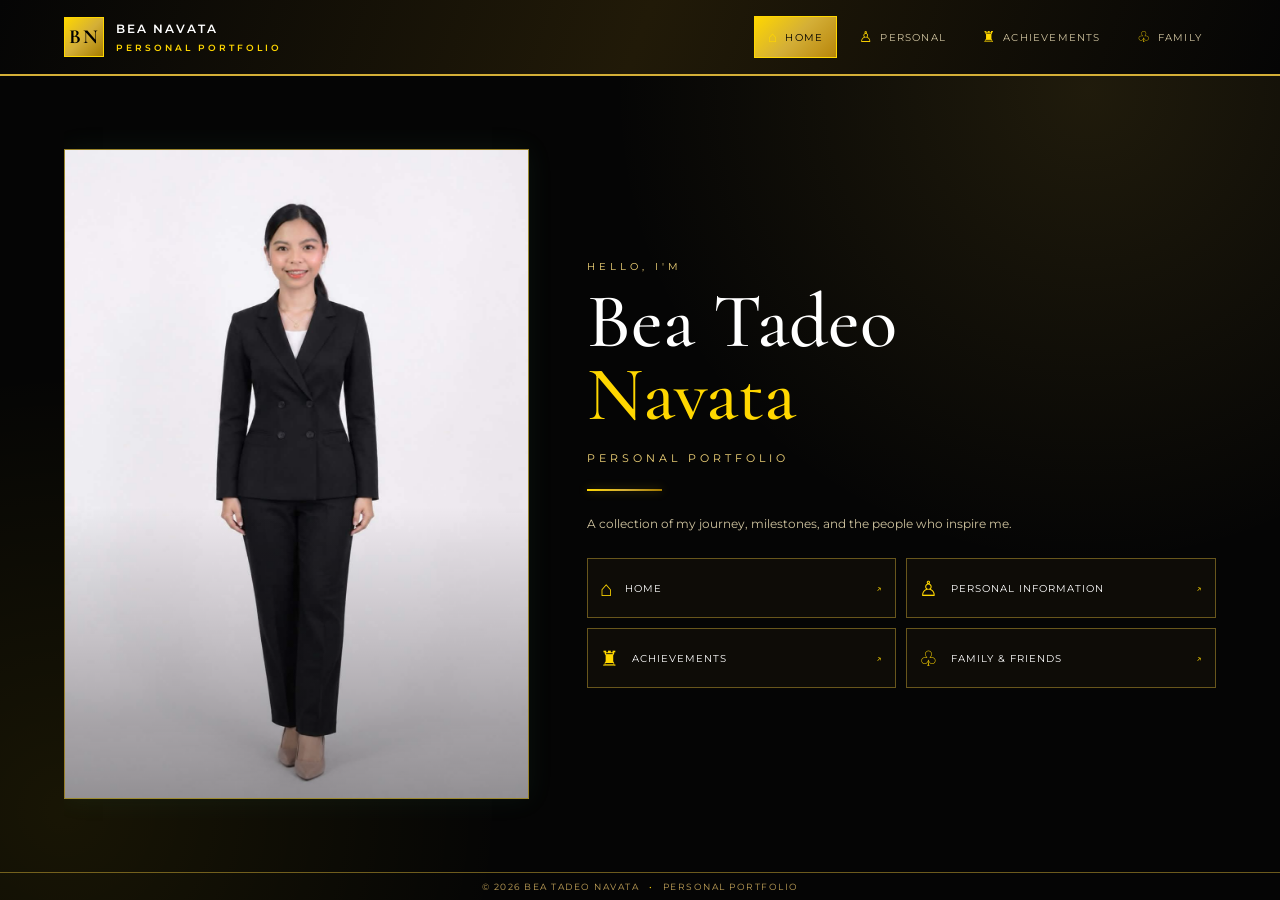
==== index.html @ 355dd263 "first commit" ====
<!DOCTYPE html>
<html lang="en">
<head>
  <meta charset="UTF-8"><meta name="viewport" content="width=device-width, initial-scale=1.0">
  <title>Bea Navata | CC1 Portfolio</title><link rel="stylesheet" href="style.css">
</head>
<body>
  <div class="site-shell">
    <header class="topbar">
      <a class="brand" href="index.html"><span class="brand-mark">BN</span><span>BEA NAVATA<small>PERSONAL PORTFOLIO</small></span></a>
      <nav class="nav">
        <a class="active" href="index.html"><span>⌂</span> HOME</a>
        <a href="personal.html"><span>♙</span> PERSONAL</a>
        <a href="achievements.html"><span>♜</span> ACHIEVEMENTS</a>
        <a href="family.html"><span>♧</span> FAMILY</a>
      </nav>
    </header>
    <main class="home-main">
      <section class="hero-photo"><img src="images/beaa.jpg" alt="Bea's portrait" onload="this.nextElementSibling.style.display='none'" onerror="this.style.display='none';this.parentElement.classList.add('photo-placeholder')"><div class="placeholder-label">ADD YOUR PORTRAIT<br><small>images/profile.jpg</small></div></section>
      <section class="hero-copy">
        <p class="eyebrow">HELLO, I'M</p>
        <h1>Bea Tadeo<br><em>Navata</em></h1>
        <p class="hero-sub">PERSONAL PORTFOLIO</p>
        <div class="gold-rule"></div>
        <p class="hero-note">A collection of my journey, milestones, and the people who inspire me.</p>
        <div class="nav-cards">
          <a class="nav-card" href="index.html"><span class="card-icon">⌂</span><span>HOME</span><b>↗</b></a>
          <a class="nav-card" href="personal.html"><span class="card-icon">♙</span><span>PERSONAL INFORMATION</span><b>↗</b></a>
          <a class="nav-card" href="achievements.html"><span class="card-icon">♜</span><span>ACHIEVEMENTS</span><b>↗</b></a>
          <a class="nav-card" href="family.html"><span class="card-icon">♧</span><span>FAMILY & FRIENDS</span><b>↗</b></a>
        </div>
      </section>
    </main>
    <footer>© 2026 BEA TADEO NAVATA <span>•</span> PERSONAL PORTFOLIO</footer>
  </div>
</body></html>
---- style.css ----
/* =========================================================
   BEA T. NAVATA — DARK GREEN & BLACK PORTFOLIO
   Complete stylesheet | Desktop screen-fit | Responsive
   ========================================================= */

@import url('https://fonts.googleapis.com/css2?family=Cormorant+Garamond:wght@400;500;600;700&family=Montserrat:wght@300;400;500;600;700&display=swap');

/* ---------- COLORS ---------- */

:root {
    --bg: #050806;
    --bg2: #0b100d;
    --panel: #101a13;
    --panel2: #17251b;

    --gold: #4fbd7b;
    --gold-light: #c9f4d8;
    --gold-bright: #e5ffed;
    --gold-dark: #1d7446;

    --white: #f8f5ed;
    --muted: #b8aa8c;
    --line: rgba(79, 189, 123, 0.35);

    --heading: 'Cormorant Garamond', serif;
    --body: 'Montserrat', Arial, sans-serif;
}

/* ---------- RESET ---------- */

* {
    box-sizing: border-box;
    margin: 0;
    padding: 0;
}

html {
    width: 100%;
    height: 100%;
}

body {
    width: 100%;
    height: 100vh;
    height: 100svh;
    overflow: hidden;

    background: var(--bg);
    color: var(--white);

    font-family: var(--body);
    font-size: 13px;
    line-height: 1.5;
}

img {
    max-width: 100%;
}

a {
    color: inherit;
    text-decoration: none;
}

button {
    font-family: inherit;
}

/* ---------- GOLD BACKGROUND ---------- */

body {
    background:
        radial-gradient(
            circle at 85% 10%,
            rgba(79, 189, 123, 0.12),
            transparent 35%
        ),
        radial-gradient(
            circle at 5% 90%,
            rgba(29, 116, 70, 0.08),
            transparent 30%
        ),
        #050806;
}

/* ---------- MAIN STRUCTURE ---------- */

.site-shell {
    width: 100%;
    height: 100vh;
    height: 100svh;

    display: flex;
    flex-direction: column;

    overflow: hidden;
}

/* ---------- NAVIGATION ---------- */

.topbar {
    flex: 0 0 auto;

    min-height: 76px;

    display: flex;
    align-items: center;
    justify-content: space-between;

    gap: 20px;
    padding: 12px 5%;

    background: linear-gradient(
        110deg,
        #0d1b12,
        #183322,
        #0d1b12
    );

    border-bottom: 1px solid var(--gold);
}

.brand {
    display: flex;
    align-items: center;
    gap: 12px;

    font-weight: 600;
    letter-spacing: 2px;
    font-size: 12px;
}

.brand small {
    display: block;

    color: var(--gold);
    font-size: 9px;
    letter-spacing: 3px;

    margin-top: 3px;
}

.brand-mark {
    width: 40px;
    height: 40px;

    display: grid;
    place-items: center;

    border: 1px solid var(--gold);
    background: linear-gradient(
        145deg,
        #f1d27c,
        #2e9658
    );

    color: #050806;

    font-family: var(--heading);
    font-size: 20px;
    font-weight: 700;
}

.nav {
    display: flex;
    align-items: center;
    justify-content: flex-end;

    gap: 8px;
    flex-wrap: wrap;
}

.nav a {
    display: inline-flex;
    align-items: center;
    gap: 7px;

    padding: 9px 13px;

    border: 1px solid transparent;

    color: var(--muted);
    font-size: 10px;
    letter-spacing: 1.2px;

    transition: 0.25s ease;
}

.nav a span {
    color: var(--gold);
    font-size: 15px;
}

.nav a:hover,
.nav a.active {
    color: #050806;

    background: linear-gradient(
        135deg,
        var(--gold-light),
        var(--gold),
        #2f9b5b
    );

    border-color: var(--gold-light);
}

/* ---------- FOOTER ---------- */

footer {
    flex: 0 0 auto;

    text-align: center;

    border-top: 1px solid var(--line);

    padding: 9px 12px;

    color: #9c8c68;
    font-size: 9px;
    letter-spacing: 1.5px;
}

footer span {
    color: var(--gold);
    padding: 0 6px;
}

/* ---------- HOMEPAGE ---------- */

.home-main {
    flex: 1;
    min-height: 0;

    width: min(1200px, 90%);

    margin: 0 auto;

    display: grid;
    grid-template-columns: 0.85fr 1.15fr;

    align-items: center;

    gap: 5%;

    padding: 25px 0;

    overflow: hidden;
}

.hero-photo {
    height: 100%;
    max-height: 650px;
    min-height: 0;

    position: relative;

    border: 1px solid var(--gold-dark);

    overflow: hidden;

    background: linear-gradient(
        145deg,
        #183322,
        #050806
    );

    box-shadow:
        0 0 25px rgba(79, 189, 123, 0.08),
        inset 0 0 30px rgba(79, 189, 123, 0.04);
}

.hero-photo img {
    display: block;

    width: 100%;
    height: 100%;

    object-fit: cover;
    object-position: center;
}

.hero-photo::after {
    content: "";

    position: absolute;
    inset: 0;

    background: linear-gradient(
        0deg,
        rgba(0, 0, 0, 0.4),
        transparent 45%
    );

    pointer-events: none;
}

.photo-placeholder {
    display: grid !important;
    place-items: center;

    background: linear-gradient(
        145deg,
        #173522,
        #0a0907
    ) !important;
}

.placeholder-label {
    position: absolute;
    z-index: 2;

    text-align: center;

    color: var(--gold-light);

    font-size: 11px;
    letter-spacing: 2px;
    line-height: 2;
}

.placeholder-label small {
    display: block;

    color: var(--muted);

    font-size: 9px;
    letter-spacing: 1px;
}

.hero-copy {
    min-width: 0;

    padding: 15px 0;
}

.eyebrow {
    color: var(--gold-light);

    font-size: 10px;
    letter-spacing: 4px;

    margin-bottom: 12px;
}

.hero-copy h1,
.page-heading h1 {
    font-family: var(--heading);
    font-weight: 500;

    font-size: clamp(48px, 6vw, 82px);
    line-height: 0.95;

    margin: 0;

    color: var(--white);
}

.hero-copy h1 em,
.page-heading h1 em,
.gallery-heading h2 em {
    color: var(--gold);
    font-style: normal;
}

.hero-sub {
    color: var(--gold-light);

    font-size: 11px;
    letter-spacing: 4px;

    margin-top: 18px;
}

.gold-rule {
    width: 75px;
    height: 2px;

    background: linear-gradient(
        90deg,
        var(--gold-light),
        var(--gold-dark)
    );

    margin: 22px 0;
}

.hero-note {
    color: var(--muted);

    max-width: 430px;

    font-size: 12px;
    line-height: 1.8;
}

.nav-cards {
    display: grid;
    grid-template-columns: 1fr 1fr;

    gap: 10px;

    margin-top: 24px;
}

.nav-card {
    display: flex;
    align-items: center;
    gap: 12px;

    min-height: 60px;

    padding: 12px;

    border: 1px solid var(--line);

    color: var(--white);

    font-size: 10px;
    letter-spacing: 1px;

    background: rgba(79, 189, 123, 0.04);

    transition: 0.3s ease;
}

.nav-card .card-icon {
    color: var(--gold);
    font-size: 21px;
}

.nav-card b {
    margin-left: auto;

    color: var(--gold);

    font-weight: 400;
}

.nav-card:hover {
    background: linear-gradient(
        135deg,
        var(--gold-light),
        var(--gold)
    );

    color: #050806;

    border-color: var(--gold-light);

    transform: translateY(-3px);
}

.nav-card:hover .card-icon,
.nav-card:hover b {
    color: #050806;
}

/* ---------- PAGE LAYOUT ---------- */

.page-main {
    flex: 1;
    min-height: 0;

    width: min(1300px, 94%);

    margin: 0 auto;

    padding: 18px 0;

    display: flex;
    flex-direction: column;

    overflow: hidden;
}

.page-heading {
    flex: 0 0 auto;

    text-align: center;

    margin-bottom: 18px;
}

.page-heading h1 {
    font-size: clamp(36px, 4vw, 58px);
}

.page-heading .gold-rule {
    margin: 12px auto;
}

.page-heading .muted {
    margin-top: 5px;
}

.muted {
    color: var(--muted);
    font-size: 11px;
}

/* ---------- PERSONAL INFORMATION ---------- */

.profile-intro {
    flex: 0 0 auto;

    display: flex;
    align-items: center;

    gap: 20px;

    margin: 0 auto 15px;

    width: 100%;
    max-width: 900px;

    padding: 14px;

    border: 1px solid var(--line);

    background: linear-gradient(
        110deg,
        #101a13,
        #0b0a08
    );
}

.profile-photo {
    width: 135px;
    height: 155px;

    flex: 0 0 auto;

    position: relative;

    border: 1px solid var(--gold-dark);

    overflow: hidden;

    background: #0e1a12;
}

.profile-photo img {
    display: block;

    width: 100%;
    height: 100%;

    object-fit: cover;
}

.profile-name {
    min-width: 0;
}

.profile-name h2 {
    font-family: var(--heading);
    font-weight: 500;

    font-size: 35px;

    margin: 0;
}

.info-grid {
    flex: 1;
    min-height: 0;

    display: grid;

    grid-template-columns: repeat(2, minmax(0, 1fr));

    grid-auto-rows: min-content;

    align-items: start;

    gap: 12px;

    overflow: hidden;
}

.info-card {
    position: relative;

    display: block;

    height: auto;
    min-height: 0;

    padding: 13px 15px;

    border: 1px solid var(--line);

    background: rgba(17, 16, 13, 0.95);

    overflow: hidden;
}

.info-card h3 {
    font-family: var(--heading);
    font-weight: 600;

    font-size: 17px;

    color: var(--gold-light);

    margin: 0 0 9px;
}

.info-card p {
    margin: 0;

    color: #ded7c8;

    font-size: 11px;
    line-height: 1.5;
}

.info-card dl {
    display: grid;

    grid-template-columns: 100px minmax(0, 1fr);

    gap: 4px 10px;

    margin: 0;

    font-size: 11px;
    line-height: 1.45;
}

.info-card dt {
    color: var(--muted);

    min-width: 0;
}

.info-card dd {
    margin: 0;

    color: var(--white);

    min-width: 0;

    overflow-wrap: anywhere;
}

.info-card dd a {
    color: var(--gold-light);
}

.tag-list {
    display: flex;
    flex-wrap: wrap;

    gap: 6px;

    margin-top: 10px;
}

.tag-list span {
    border: 1px solid var(--line);

    padding: 4px 8px;

    color: var(--gold-light);

    font-size: 9px;
}

/* ---------- BUTTONS ---------- */

.outline-btn {
    display: inline-flex;
    align-items: center;
    justify-content: center;

    background: transparent;

    border: 1px solid var(--gold);

    color: var(--gold-light);

    padding: 9px 12px;

    font-family: var(--body);
    font-weight: 500;

    font-size: 9px;
    letter-spacing: 1px;

    cursor: pointer;

    transition: 0.25s ease;
}

.outline-btn:hover {
    background: linear-gradient(
        135deg,
        var(--gold-light),
        var(--gold)
    );

    color: #050806;
}

/* ---------- ACHIEVEMENTS ---------- */

.school-grid {
    flex: 1;
    min-height: 0;

    display: grid;

    grid-template-columns: repeat(3, minmax(0, 1fr));

    gap: 12px;

    overflow: hidden;
}

.school-card {
    min-width: 0;
    min-height: 0;

    display: flex;
    flex-direction: column;

    border: 1px solid var(--line);

    padding: 12px;

    background: linear-gradient(
        160deg,
        #101b13,
        #070b08
    );

    overflow: auto;

    transition: 0.25s ease;
}

.school-card:hover {
    border-color: var(--gold);

    box-shadow: 0 0 18px rgba(79, 189, 123, 0.08);
}

.school-logo {
    flex: 0 0 auto;

    height: 65px;
    width: 65px;

    margin: 0 auto 9px;

    position: relative;

    border: 1px solid var(--line);

    background: #17130c;

    overflow: hidden;

    display: grid;
    place-items: center;
}

.school-logo img {
    width: 100%;
    height: 100%;

    object-fit: contain;
}

.logo-placeholder .logo-text {
    display: block;
}

.logo-text {
    display: none;

    text-align: center;

    color: var(--gold-light);

    font-family: var(--heading);
    font-size: 20px;
}

.logo-text small {
    display: block;

    font-family: var(--body);
    font-size: 7px;

    letter-spacing: 1px;
}

.level {
    color: var(--gold);

    font-size: 8px;
    letter-spacing: 2px;

    margin: 0 0 5px;

    text-align: center;
}

.school-card h2,
.family-text h2 {
    font-family: var(--heading);
    font-weight: 500;

    font-size: 22px;
    line-height: 1.1;

    margin: 0 0 4px;
}

.school-card h2 {
    text-align: center;
}

.school-card .muted {
    text-align: center;

    margin: 0 0 8px;

    font-size: 9px;
}

.award-block {
    border-top: 1px solid rgba(79, 189, 123, 0.18);

    padding-top: 7px;
    margin-top: 7px;
}

.award-block h3 {
    color: var(--gold-light);

    font-size: 9px;
    letter-spacing: 1px;

    margin: 0 0 5px;

    text-transform: uppercase;
}

.award-block p {
    font-size: 9px;
    line-height: 1.45;

    color: #d6d0c4;

    margin: 3px 0;
}

/* ---------- ACHIEVEMENT GALLERY ---------- */

.gallery-section {
    flex: 0 0 auto;

    margin-top: 12px;

    border-top: 1px solid var(--line);

    padding-top: 10px;
}

.gallery-heading {
    display: flex;
    align-items: center;
    justify-content: space-between;

    margin-bottom: 8px;
}

.gallery-heading h2 {
    font-family: var(--heading);
    font-weight: 500;

    font-size: 30px;

    margin: 0;
}

.gallery-controls {
    display: flex;
    gap: 6px;
}

.gallery-controls button,
.lightbox button {
    background: #08110b;

    border: 1px solid var(--gold);

    color: var(--gold-light);

    width: 34px;
    height: 34px;

    font-size: 22px;

    cursor: pointer;

    transition: 0.2s;
}

.gallery-controls button:hover,
.lightbox button:hover {
    background: var(--gold);
    color: #050806;
}

.carousel-viewport {
    overflow: hidden;
    position: relative;
}

.carousel-track {
    display: flex;

    gap: 10px;

    width: max-content;

    animation: gallery-scroll 80s linear infinite;
}

.carousel-viewport:hover .carousel-track {
    animation-play-state: paused;
}

.gallery-photo {
    width: 125px;

    aspect-ratio: 4 / 5;

    position: relative;

    border: 1px solid var(--line);

    overflow: hidden;

    cursor: pointer;

    background: #0c150f;

    flex-shrink: 0;
}

.gallery-photo img {
    width: 100%;
    height: 100%;

    object-fit: cover;

    transition: transform 0.45s;
}

.gallery-photo:hover img {
    transform: scale(1.05);
}

.gallery-photo .photo-fallback {
    position: absolute;
    inset: 0;

    display: grid;
    place-items: center;

    text-align: center;

    color: var(--gold-light);

    font-size: 9px;
    letter-spacing: 1px;

    padding: 8px;

    background: linear-gradient(
        145deg,
        #14291b,
        #090807
    );
}

.gallery-tip {
    text-align: center;

    color: #8e8062;

    font-size: 9px;
    letter-spacing: 1px;

    margin-top: 5px;
}

@keyframes gallery-scroll {
    from {
        transform: translateX(0);
    }

    to {
        transform: translateX(-50%);
    }
}

/* ---------- LIGHTBOX ---------- */

.lightbox {
    display: none;

    position: fixed;
    inset: 0;

    z-index: 20;

    background: rgba(0, 0, 0, 0.96);

    align-items: center;
    justify-content: center;

    gap: 15px;

    padding: 45px 15px 25px;
}

.lightbox.open {
    display: flex;
}

.lightbox img {
    max-height: 82vh;
    max-width: 75vw;

    object-fit: contain;

    border: 1px solid var(--line);
}

.lightbox-close {
    position: absolute;

    top: 12px;
    right: 15px;

    width: 40px !important;
    height: 40px !important;

    font-size: 27px !important;
}

.lightbox p {
    position: absolute;

    bottom: 8px;

    color: var(--gold-light);

    font-size: 9px;
    letter-spacing: 2px;
}

.lightbox button {
    flex: 0 0 auto;
}

/* ---------- FAMILY ---------- */

.family-grid {
    flex: 1;
    min-height: 0;

    display: grid;

    grid-template-columns: repeat(2, minmax(0, 1fr));

    gap: 12px;

    overflow: hidden;
}

.family-card {
    min-width: 0;
    min-height: 0;

    display: grid;

    grid-template-columns: minmax(120px, 0.8fr) 1.2fr;

    border: 1px solid var(--line);

    background: #0b100d;

    overflow: hidden;
}

.family-photo {
    min-height: 0;

    position: relative;

    background: #17130c;

    overflow: hidden;
}

.family-photo img {
    width: 100%;
    height: 100%;

    position: absolute;

    object-fit: cover;
}

.family-text {
    min-width: 0;

    padding: 14px;

    display: flex;
    flex-direction: column;
    justify-content: center;

    overflow: hidden;
}

.family-text h2 {
    font-size: 26px;
}

.family-text p:not(.level) {
    font-size: 10px;

    color: #c7c0b7;

    margin: 5px 0;

    overflow-wrap: anywhere;
}

.family-text .outline-btn {
    align-self: flex-start;

    margin-top: 7px;
}

.closing-note {
    flex: 0 0 auto;

    text-align: center;

    margin: 12px 0 0;

    padding: 10px;

    border-top: 1px solid var(--line);

    font-family: var(--heading);
    font-style: italic;

    font-size: 20px;

    color: var(--gold-light);
}

/* ---------- MESSAGE MODAL ---------- */

.message-modal {
    display: none;

    position: fixed;
    inset: 0;

    background: rgba(0, 0, 0, 0.85);

    z-index: 30;

    align-items: center;
    justify-content: center;

    padding: 15px;
}

.message-modal.open {
    display: flex;
}

.message-box {
    max-width: 500px;
    width: 100%;

    background: #0b100d;

    border: 1px solid var(--gold);

    padding: 30px;

    position: relative;
}

.message-box p:last-child {
    font-family: var(--heading);

    font-size: 22px;

    color: var(--white);
}

.modal-close {
    position: absolute;

    right: 12px;
    top: 10px;

    border: 0;

    background: none;

    color: var(--gold);

    font-size: 25px;

    cursor: pointer;
}

/* =========================================================
   LAPTOP / SMALL DESKTOP
   ========================================================= */

@media (max-height: 800px) and (min-width: 901px) {

    .topbar {
        min-height: 65px;
        padding-top: 8px;
        padding-bottom: 8px;
    }

    .home-main {
        padding-top: 15px;
        padding-bottom: 15px;
    }

    .hero-copy h1 {
        font-size: clamp(45px, 5vw, 68px);
    }

    .hero-photo {
        max-height: 570px;
    }

    .page-main {
        padding-top: 12px;
        padding-bottom: 12px;
    }

    .page-heading {
        margin-bottom: 10px;
    }

    .page-heading h1 {
        font-size: 44px;
    }

    .profile-intro {
        padding: 10px;
        margin-bottom: 10px;
    }

    .profile-photo {
        width: 110px;
        height: 125px;
    }

    .info-grid {
        gap: 8px;
    }

    .info-card {
        padding: 10px;
    }

    .info-card h3 {
        margin-bottom: 6px;
        font-size: 15px;
    }

    .info-card dl {
        gap: 3px 8px;
        font-size: 10px;
    }

    .school-card {
        padding: 9px;
    }

    .school-card h2 {
        font-size: 20px;
    }

    .award-block {
        padding-top: 5px;
        margin-top: 5px;
    }

    .award-block p {
        font-size: 8.5px;
    }

    .gallery-photo {
        width: 110px;
    }

    .gallery-heading h2 {
        font-size: 26px;
    }

    .family-text {
        padding: 10px;
    }

    .family-text h2 {
        font-size: 23px;
    }
}

/* =========================================================
   TABLETS
   ========================================================= */

@media (max-width: 900px) {

    .topbar {
        flex-direction: column;
        align-items: center;

        gap: 10px;

        padding: 10px 4%;
    }

    .nav {
        justify-content: center;
    }

    .home-main {
        grid-template-columns: 0.9fr 1.1fr;

        gap: 4%;

        width: 92%;
    }

    .hero-photo {
        min-height: 0;
    }

    .school-grid {
        grid-template-columns: repeat(3, minmax(0, 1fr));
    }

    .family-grid {
        grid-template-columns: repeat(2, minmax(0, 1fr));
    }

    .family-card {
        grid-template-columns: 1fr;
    }

    .family-photo {
        height: 180px;
    }
}

/* =========================================================
   MOBILE
   ========================================================= */

@media (max-width: 600px) {

    body {
        overflow: auto;
        height: auto;
        min-height: 100vh;
    }

    .site-shell {
        height: auto;
        min-height: 100vh;
        overflow: visible;
    }

    .topbar {
        padding: 12px 4%;
    }

    .brand {
        justify-content: center;
    }

    .nav {
        width: 100%;

        display: grid;
        grid-template-columns: repeat(2, 1fr);

        gap: 5px;
    }

    .nav a {
        justify-content: center;

        padding: 8px 5px;

        font-size: 9px;
    }

    .home-main {
        width: 90%;

        display: grid;
        grid-template-columns: 1fr;

        gap: 18px;

        padding: 20px 0 25px;

        overflow: visible;
    }

    .hero-photo {
        height: 350px;
        min-height: 0;
        max-height: none;
    }

    .hero-copy h1 {
        font-size: 58px;
    }

    .nav-cards {
        gap: 7px;
    }

    .nav-card {
        min-height: 55px;

        padding: 9px;

        font-size: 9px;
    }

    .page-main {
        width: 92%;

        height: auto;
        min-height: 0;

        padding: 20px 0;

        overflow: visible;
    }

    .page-heading h1 {
        font-size: 40px;
    }

    .profile-intro {
        flex-direction: column;

        text-align: center;

        padding: 12px;
    }

    .profile-photo {
        width: 150px;
        height: 180px;
    }

    .profile-name h2 {
        font-size: 30px;
    }

    .info-grid {
        grid-template-columns: 1fr;

        overflow: visible;
    }

    .info-card {
        padding: 12px;
    }

    .info-card dl {
        grid-template-columns: 95px minmax(0, 1fr);
        font-size: 10px;
    }

    .school-grid {
        grid-template-columns: 1fr;

        overflow: visible;
    }

    .school-card {
        overflow: visible;
    }

    .gallery-heading h2 {
        font-size: 29px;
    }

    .gallery-photo {
        width: 135px;
    }

    .family-grid {
        grid-template-columns: 1fr;

        overflow: visible;
    }

    .family-card {
        grid-template-columns: 1fr;
    }

    .family-photo {
        height: 280px;
    }

    .family-text {
        padding: 15px;
    }

    .closing-note {
        font-size: 19px;
    }

    .lightbox img {
        max-width: 70vw;
    }
}
/* =========================================
   PERSONAL INFORMATION — SCREEN-FIT ARRANGEMENT
   ========================================= */

body {
    overflow: hidden !important;
}

.site-shell {
    height: 100vh !important;
    height: 100svh !important;
    overflow: hidden !important;
}

/* Main personal page */
.page-main {
    padding: 10px 0 !important;
    gap: 8px !important;
    overflow: hidden !important;
}

/* Smaller title area */
.page-heading {
    margin-bottom: 5px !important;
}

.page-heading h1 {
    font-size: 44px !important;
}

.page-heading .gold-rule {
    margin: 8px auto !important;
}

/* Compact profile header */
.profile-intro {
    max-width: 1000px !important;
    padding: 10px !important;
    gap: 15px !important;
    margin-bottom: 5px !important;
}

.profile-photo {
    width: 95px !important;
    height: 110px !important;
}

.profile-name h2 {
    font-size: 30px !important;
}

/* Arrange cards into two balanced columns */
.info-grid {
    flex: 1 !important;
    min-height: 0 !important;

    display: grid !important;

    grid-template-columns: 1fr 1fr !important;
    grid-template-rows: 1fr 1fr !important;

    grid-auto-flow: row !important;

    gap: 10px !important;

    overflow: hidden !important;
}

/* All cards */
.info-card {
    min-height: 0 !important;
    height: 100% !important;

    padding: 10px 12px !important;

    overflow: hidden !important;
}

/* Card headings */
.info-card h3 {
    font-size: 16px !important;
    margin-bottom: 6px !important;
}

/* PERSONAL DETAILS:
   two sets of label/value per row */
.info-card:nth-child(1) dl {
    display: grid !important;

    grid-template-columns:
        75px minmax(80px, 1fr)
        75px minmax(80px, 1fr) !important;

    gap: 3px 8px !important;

    font-size: 10px !important;
    line-height: 1.4 !important;
}

/* Other cards: normal label/value columns */
.info-card:not(:nth-child(1)) dl {
    display: grid !important;

    grid-template-columns: 90px minmax(0, 1fr) !important;

    gap: 4px 10px !important;

    font-size: 10px !important;
    line-height: 1.45 !important;
}

/* Prevent text from overflowing */
.info-card dd {
    min-width: 0 !important;
    overflow-wrap: anywhere !important;
}

/* Education and About Me */
.info-card p {
    font-size: 10px !important;
    line-height: 1.5 !important;
}

/* Footer */
footer {
    padding: 7px !important;
}

/* Smaller laptop screens */
@media (max-height: 750px) {
    .page-heading h1 {
        font-size: 36px !important;
    }

    .profile-photo {
        width: 75px !important;
        height: 85px !important;
    }

    .profile-intro {
        padding: 7px !important;
    }

    .info-card {
        padding: 7px 9px !important;
    }

    .info-card dl {
        font-size: 9px !important;
        gap: 2px 6px !important;
    }
}
/* FIX PERSONAL DETAILS ADDRESS CUT-OFF */

.info-grid {
    grid-template-rows: auto auto !important;
    align-content: start !important;
}

.info-card:nth-child(1) {
    height: auto !important;
    min-height: 195px !important;
    overflow: visible !important;
    padding-bottom: 14px !important;
}

.info-card:nth-child(1) dl {
    row-gap: 5px !important;
    line-height: 1.5 !important;
}

.info-card:nth-child(1) dd,
.info-card:nth-child(1) dt {
    height: auto !important;
    overflow: visible !important;
}

@media (max-height: 800px) {
    .info-card:nth-child(1) {
        min-height: 205px !important;
    }
}
/* ==========================================
   ACHIEVEMENTS: REMOVE SCHOOL CARD SCROLLBARS
   ========================================== */

.school-grid {
    overflow: hidden !important;
    min-height: 0 !important;
}

.school-card {
    overflow: hidden !important;
    scrollbar-width: none !important;
    -ms-overflow-style: none !important;

    padding: 8px !important;
    gap: 0 !important;
}

.school-card::-webkit-scrollbar {
    display: none !important;
}

/* Compact school logos */
.school-logo {
    width: 55px !important;
    height: 55px !important;
    margin-bottom: 5px !important;
}

/* School headings */
.school-card h2 {
    font-size: 18px !important;
    line-height: 1.15 !important;
    margin-bottom: 3px !important;
}

.school-card .level {
    font-size: 7px !important;
    margin-bottom: 3px !important;
}

.school-card .muted {
    font-size: 8px !important;
    margin-bottom: 5px !important;
}

/* Award sections */
.award-block {
    padding-top: 5px !important;
    margin-top: 5px !important;
}

.award-block h3 {
    font-size: 8px !important;
    margin-bottom: 3px !important;
}

.award-block p {
    font-size: 8px !important;
    line-height: 1.25 !important;
    margin: 2px 0 !important;
}

/* Laptop screen */
@media (max-height: 800px) {
    .school-card {
        padding: 7px !important;
    }

    .school-logo {
        width: 48px !important;
        height: 48px !important;
    }

    .school-card h2 {
        font-size: 17px !important;
    }

    .award-block p {
        font-size: 7.5px !important;
        line-height: 1.2 !important;
    }
}
/* ACHIEVEMENT TEXT FORMAT */

.award-block {
    text-align: left;
}

.award-block h3 {
    margin-bottom: 8px;
}

.award-block p {
    margin: 3px 0;
    line-height: 1.4;
}

/* Main achievement lines */
.award-main {
    font-weight: 700;
    color: #c9f4d8;
}

/* Indented placements */
.award-sub {
    padding-left: 15px;
    font-weight: 400;
    color: #ded7c8;
}

/* Grade lines */
.award-grade {
    font-weight: 700;
    color: #ffffff;
}
/* =========================================
   ACHIEVEMENTS — FIT FULL TEXT WITHOUT SCROLL
   ========================================= */

.school-grid {
    height: 54vh !important;
    flex: 0 0 54vh !important;
    overflow: hidden !important;
}

.school-card {
    overflow: hidden !important;
    padding: 6px !important;
}

/* Smaller school header */
.school-logo {
    width: 38px !important;
    height: 38px !important;
    margin-bottom: 3px !important;
}

.school-card h2 {
    font-size: 16px !important;
    margin-bottom: 2px !important;
}

.school-card .level {
    font-size: 7px !important;
    margin-bottom: 2px !important;
}

.school-card .muted {
    font-size: 7px !important;
    margin-bottom: 3px !important;
}

/* Tighten award spacing */
.award-block {
    padding-top: 4px !important;
    margin-top: 4px !important;
}

.award-block h3 {
    font-size: 8px !important;
    margin-bottom: 3px !important;
}

.award-block p {
    font-size: 7.5px !important;
    line-height: 1.15 !important;
    margin: 1px 0 !important;
}

/* Gallery takes less space */
.gallery-section {
    margin-top: 6px !important;
    padding-top: 6px !important;
}

.gallery-heading h2 {
    font-size: 24px !important;
}

.gallery-photo {
    width: 90px !important;
}

.gallery-photo {
    aspect-ratio: 4 / 5 !important;
}

/* Shorter screen */
@media (max-height: 750px) {
    .school-grid {
        height: 50vh !important;
        flex-basis: 50vh !important;
    }

    .award-block p {
        font-size: 7px !important;
    }
}

/* =========================================================
   CLEAN FINAL OVERRIDES — DARK GREEN / BLACK THEME
   ACHIEVEMENTS: 20% + 20% + 20% + 40% PORTRAIT CAROUSEL
   ========================================================= */
:root {
  --bg: #050806;
  --bg2: #0b100d;
  --panel: #101a13;
  --panel2: #17251b;
  --gold: #4fbd7b;
  --gold-light: #c9f4d8;
  --gold-bright: #e5ffed;
  --gold-dark: #1d7446;
  --white: #f4fff7;
  --muted: #a8c0ae;
  --line: rgba(79, 189, 123, .32);
}
body {
  background:
    radial-gradient(circle at 85% 10%, rgba(79,189,123,.12), transparent 35%),
    radial-gradient(circle at 5% 90%, rgba(29,116,70,.10), transparent 30%),
    #050806;
}

/* General buttons and interactive elements */
button, a, .nav-card, .school-card, .gallery-photo, .family-card, .info-card {
  -webkit-tap-highlight-color: transparent;
}
button:focus-visible, a:focus-visible, input:focus-visible, textarea:focus-visible {
  outline: 2px solid var(--gold-light);
  outline-offset: 3px;
}

/* Achievements page shell */
.achievements-main, .page-main.achievements-main {
  display: flex !important;
  flex-direction: column !important;
  flex: 1 1 auto !important;
  min-height: 0 !important;
  height: 100% !important;
  overflow: hidden !important;
  padding: 12px 1.5% !important;
}
.achievement-heading, .achievements-main .page-heading {
  flex: 0 0 auto !important;
  margin: 0 0 10px !important;
  text-align: center;
}
.achievement-heading h1, .achievements-main .page-heading h1 {
  font-family: var(--heading);
  font-size: clamp(27px, 3vw, 42px) !important;
  line-height: 1 !important;
  margin: 0 !important;
}
.achievement-heading p, .achievements-main .page-heading .muted {
  font-size: 9px !important;
  letter-spacing: 2px !important;
  margin: 3px 0 0 !important;
}
.achievement-heading .gold-rule, .achievements-main .page-heading .gold-rule {
  margin: 8px auto !important;
  width: 55px !important;
}

/* Exact 20/20/20/40 layout */
.achievements-layout {
  display: grid !important;
  grid-template-columns: minmax(0,1fr) minmax(0,1fr) minmax(0,1fr) minmax(0,2fr) !important;
  gap: 9px !important;
  flex: 1 1 auto !important;
  min-height: 0 !important;
  height: 100% !important;
  overflow: hidden !important;
  align-items: stretch !important;
}
.achievement-school, .school-card.achievement-school, .achievements-layout .school-card {
  min-width: 0 !important;
  min-height: 0 !important;
  height: 100% !important;
  display: flex !important;
  flex-direction: column !important;
  padding: 8px !important;
  gap: 0 !important;
  overflow: hidden !important;
  border: 1px solid var(--line) !important;
  border-radius: 9px !important;
  background: linear-gradient(155deg, #102017, #070b08) !important;
  box-shadow: inset 0 0 20px rgba(79,189,123,.025) !important;
}
.achievement-school:hover, .achievements-layout .school-card:hover {
  border-color: var(--gold) !important;
  box-shadow: 0 0 18px rgba(79,189,123,.09) !important;
}
.achievement-school .school-logo, .achievements-layout .school-logo {
  width: 48px !important;
  height: 48px !important;
  flex: 0 0 48px !important;
  margin: 0 auto 5px !important;
}
.achievement-school h2, .achievements-layout .school-card h2 {
  font-size: clamp(13px, 1.1vw, 17px) !important;
  line-height: 1.08 !important;
  margin: 0 0 3px !important;
  text-align: center !important;
}
.achievement-school .level, .achievements-layout .school-card .level {
  font-size: 7px !important;
  letter-spacing: 1.2px !important;
  margin: 0 0 3px !important;
}
.achievement-school .muted, .achievements-layout .school-card .muted {
  font-size: 7px !important;
  line-height: 1.2 !important;
  margin: 0 0 5px !important;
}
.achievement-school .award-block, .achievements-layout .award-block {
  margin: 4px 0 0 !important;
  padding: 4px 0 0 !important;
  border-top: 1px solid rgba(79,189,123,.16) !important;
  text-align: left !important;
}
.achievement-school .award-block h3, .achievements-layout .award-block h3 {
  font-size: 7px !important;
  line-height: 1.1 !important;
  letter-spacing: .7px !important;
  margin: 0 0 3px !important;
}
.achievement-school .award-block p, .achievements-layout .award-block p {
  font-size: clamp(6.5px, .55vw, 8px) !important;
  line-height: 1.2 !important;
  margin: 1.5px 0 !important;
  overflow-wrap: anywhere !important;
}
.achievement-school .award-main, .achievements-layout .award-main {
  color: var(--gold-light) !important;
  font-weight: 600 !important;
}
.achievement-school .award-sub, .achievements-layout .award-sub {
  padding-left: 7px !important;
}

/* Portrait vertical gallery — right-hand 40% */
.portrait-gallery {
  min-width: 0 !important;
  min-height: 0 !important;
  height: 100% !important;
  display: flex !important;
  flex-direction: column !important;
  overflow: hidden !important;
  border: 1px solid var(--line) !important;
  border-radius: 9px !important;
  padding: 8px !important;
  background: linear-gradient(155deg, #102017, #070b08) !important;
}
.portrait-gallery-heading {
  flex: 0 0 auto !important;
  display: flex !important;
  align-items: center !important;
  justify-content: space-between !important;
  gap: 6px !important;
  margin: 0 0 7px !important;
}
.portrait-gallery-heading h2, .portrait-gallery .gallery-heading h2 {
  font-family: var(--heading) !important;
  font-size: clamp(18px, 2vw, 28px) !important;
  line-height: 1 !important;
  margin: 0 !important;
}
.portrait-gallery-heading p, .portrait-gallery .gallery-tip {
  color: var(--muted) !important;
  font-size: 7px !important;
  letter-spacing: 1px !important;
  margin: 3px 0 0 !important;
}
.portrait-gallery .gallery-controls {
  display: flex !important;
  gap: 4px !important;
}
.portrait-gallery .gallery-controls button {
  width: 25px !important;
  height: 25px !important;
  font-size: 15px !important;
  border-radius: 5px !important;
}
.portrait-viewport, .portrait-gallery .carousel-viewport {
  flex: 1 1 auto !important;
  min-height: 0 !important;
  height: 100% !important;
  overflow: hidden !important;
  position: relative !important;
  border-radius: 5px !important;
  -webkit-mask-image: linear-gradient(to bottom, transparent, #000 4%, #000 96%, transparent);
  mask-image: linear-gradient(to bottom, transparent, #000 4%, #000 96%, transparent);
}
.portrait-track, .portrait-gallery .carousel-track {
  display: flex !important;
  flex-direction: column !important;
  align-items: center !important;
  gap: 10px !important;
  width: 100% !important;
  height: max-content !important;
  animation: portrait-scroll-up 55s linear infinite !important;
  will-change: transform !important;
}
.portrait-viewport:hover .portrait-track,
.portrait-gallery .carousel-viewport:hover .carousel-track {
  animation-play-state: paused !important;
}
.portrait-track .gallery-photo, .portrait-gallery .gallery-photo {
  width: min(72%, 210px) !important;
  aspect-ratio: 4 / 5 !important;
  height: auto !important;
  flex: 0 0 auto !important;
  border-radius: 7px !important;
  border: 1px solid rgba(79,189,123,.35) !important;
  overflow: hidden !important;
  position: relative !important;
}
.portrait-track .gallery-photo img, .portrait-gallery .gallery-photo img {
  width: 100% !important;
  height: 100% !important;
  object-fit: cover !important;
  display: block !important;
}
@keyframes portrait-scroll-up {
  0% { transform: translateY(0); }
  100% { transform: translateY(-50%); }
}

/* Lightbox appearance */
.lightbox, #lightbox {
  background: rgba(2,6,3,.94) !important;
  border: 1px solid var(--gold) !important;
}
.lightbox img, #lightbox-img {
  max-width: min(90vw, 1100px) !important;
  max-height: 82vh !important;
  object-fit: contain !important;
}

/* Laptop: keep pages inside viewport */
@media (max-width: 1200px) {
  .achievements-layout { gap: 6px !important; }
  .achievement-school, .achievements-layout .school-card { padding: 6px !important; }
  .achievement-school .school-logo, .achievements-layout .school-logo { width: 40px !important; height: 40px !important; flex-basis: 40px !important; }
  .achievement-school .award-block p, .achievements-layout .award-block p { font-size: 7px !important; }
  .portrait-track .gallery-photo, .portrait-gallery .gallery-photo { width: min(82%, 185px) !important; }
}
@media (max-height: 760px) and (min-width: 801px) {
  .achievements-main, .page-main.achievements-main { padding-top: 7px !important; padding-bottom: 7px !important; }
  .achievement-heading, .achievements-main .page-heading { margin-bottom: 6px !important; }
  .achievement-heading h1, .achievements-main .page-heading h1 { font-size: 30px !important; }
  .achievement-school .school-logo, .achievements-layout .school-logo { width: 35px !important; height: 35px !important; flex-basis: 35px !important; }
  .achievement-school .award-block p, .achievements-layout .award-block p { font-size: 6.5px !important; line-height: 1.14 !important; }
  .portrait-gallery { padding: 5px !important; }
  .portrait-track, .portrait-gallery .carousel-track { gap: 7px !important; animation-duration: 45s !important; }
}

/* Smaller screens: stack panels and allow natural page flow */
@media (max-width: 800px) {
  body, .site-shell { height: auto !important; min-height: 100vh !important; overflow: auto !important; }
  .page-main, .achievements-main { height: auto !important; min-height: calc(100vh - 130px) !important; overflow: visible !important; }
  .achievements-layout { grid-template-columns: 1fr !important; height: auto !important; overflow: visible !important; }
  .achievement-school, .achievements-layout .school-card { height: auto !important; min-height: 0 !important; overflow: visible !important; }
  .portrait-gallery { height: 420px !important; min-height: 320px !important; }
  .portrait-track .gallery-photo, .portrait-gallery .gallery-photo { width: min(60%, 180px) !important; }
  .profile-intro { flex-wrap: wrap; }
  .info-grid { overflow: visible !important; grid-template-columns: 1fr !important; }
}
@media (max-width: 520px) {
  .topbar { padding: 10px 4% !important; flex-wrap: wrap !important; }
  .nav { justify-content: center !important; }
  .nav a { padding: 7px 8px !important; font-size: 8px !important; }
  .home-main { grid-template-columns: 1fr !important; height: auto !important; overflow: visible !important; }
  .hero-photo { min-height: 320px !important; }
  .nav-cards { grid-template-columns: 1fr 1fr !important; }
  .profile-photo { width: 105px !important; height: 125px !important; }
}
/* =========================================================
   FINAL THEME — BLACK & PROMINENT GOLD
   KEEP ALL EXISTING LAYOUTS AND ANIMATIONS
   ========================================================= */

:root {
    --bg: #050505;
    --bg2: #0a0a0a;
    --panel: #111111;
    --panel2: #1a1a1a;

    --gold: #D4AF37;
    --gold-light: #F5D77A;
    --gold-bright: #FFD700;
    --gold-dark: #A67C00;

    --white: #FFFFFF;
    --muted: #D0C4A0;

    --line: rgba(212, 175, 55, 0.65);
}

/* BLACK BACKGROUND WITH GOLD GLOW */
body {
    background:
        radial-gradient(circle at 85% 10%, rgba(212,175,55,.13), transparent 35%),
        radial-gradient(circle at 5% 90%, rgba(255,215,0,.08), transparent 30%),
        #050505 !important;
    color: #ffffff !important;
}

/* NAVIGATION */
.topbar {
    background: linear-gradient(
        110deg,
        #050505,
        #211a08,
        #050505
    ) !important;

    border-bottom: 2px solid var(--gold) !important;
}

.brand small,
.brand-mark,
.nav a span {
    color: var(--gold-bright) !important;
}

.brand-mark {
    background: linear-gradient(
        135deg,
        #FFD700,
        #D4AF37,
        #A67C00
    ) !important;

    color: #000000 !important;
    border: 1px solid #FFD700 !important;
}

.nav a:hover,
.nav a.active {
    background: linear-gradient(
        135deg,
        #FFD700,
        #D4AF37,
        #B8860B
    ) !important;

    color: #000000 !important;
    border-color: #FFD700 !important;
}

/* GOLD HEADINGS */
.page-heading h1,
.hero-copy h1 em,
.page-heading h1 em,
.gallery-heading h2 em,
.profile-name h2,
.school-card h2,
.family-text h2 {
    color: var(--gold-bright) !important;
}

/* GOLD SECTION LABELS */
.eyebrow,
.hero-sub,
.level,
.award-block h3,
.info-card h3,
.placeholder-label,
.logo-text,
.gallery-tip,
.closing-note {
    color: var(--gold-light) !important;
}

/* GOLD RULES */
.gold-rule {
    background: linear-gradient(
        90deg,
        #FFD700,
        #D4AF37,
        #A67C00
    ) !important;
    box-shadow: 0 0 10px rgba(255,215,0,.35);
}

/* GOLD BORDERS */
.hero-photo,
.profile-photo,
.profile-intro,
.info-card,
.school-card,
.school-logo,
.family-card,
.gallery-photo,
.portrait-gallery,
.message-box {
    border-color: rgba(212,175,55,.7) !important;
}

/* GOLD EMPHASIS ON CARDS */
.info-card,
.school-card,
.family-card,
.portrait-gallery {
    background: linear-gradient(
        145deg,
        #17140c,
        #080808,
        #111111
    ) !important;
}

/* SCHOOL CARDS */
.school-card:hover,
.achievement-school:hover {
    border-color: #FFD700 !important;

    box-shadow:
        0 0 18px rgba(255,215,0,.18),
        inset 0 0 12px rgba(212,175,55,.04) !important;
}

/* ACHIEVEMENT TITLES */
.award-block h3 {
    color: #FFD700 !important;
    font-weight: 700 !important;
}

/* IMPORTANT AWARDS */
.award-main {
    color: #F5D77A !important;
    font-weight: 700 !important;
}

.award-grade {
    color: #FFD700 !important;
    font-weight: 700 !important;
}

/* GOLD DIVIDERS */
.award-block {
    border-top-color: rgba(212,175,55,.4) !important;
}

.award-block p {
    color: #F0E8D5 !important;
}

/* PERSONAL INFORMATION */
.info-card h3 {
    color: #FFD700 !important;
}

.info-card dt {
    color: #D4AF37 !important;
}

.info-card dd {
    color: #FFFFFF !important;
}

.info-card dd a {
    color: #FFD700 !important;
}

/* TAGS */
.tag-list span {
    color: #FFD700 !important;
    border-color: rgba(212,175,55,.65) !important;
    background: rgba(212,175,55,.06) !important;
}

/* BUTTONS — GOLD BACKGROUND */
.outline-btn:hover {
    background: linear-gradient(
        135deg,
        #FFD700,
        #D4AF37
    ) !important;

    color: #000000 !important;
    border-color: #FFD700 !important;
    box-shadow: 0 0 12px rgba(255,215,0,.3);
}

/* HOMEPAGE CARDS */
.nav-card {
    border-color: rgba(212,175,55,.45) !important;
    background: rgba(212,175,55,.04) !important;
}

.nav-card .card-icon,
.nav-card b {
    color: #FFD700 !important;
}

.nav-card:hover {
    background: linear-gradient(
        135deg,
        #FFD700,
        #D4AF37
    ) !important;

    color: #000000 !important;
    border-color: #FFD700 !important;
}

.nav-card:hover .card-icon,
.nav-card:hover b {
    color: #000000 !important;
}

/* GOLD PHOTO CAROUSEL */
.gallery-photo,
.portrait-track .gallery-photo,
.portrait-gallery .gallery-photo {
    border-color: rgba(212,175,55,.75) !important;
}

.gallery-photo:hover {
    border-color: #FFD700 !important;
    box-shadow: 0 0 15px rgba(255,215,0,.25);
}

/* GALLERY BUTTONS */
.gallery-controls button,
.lightbox button {
    background: #111111 !important;
    color: #FFD700 !important;
    border-color: #D4AF37 !important;
}

.gallery-controls button:hover,
.lightbox button:hover {
    background: #FFD700 !important;
    color: #000000 !important;
}

/* GOLD FAMILY PAGE */
.family-card {
    border-color: rgba(212,175,55,.6) !important;
}

.family-text h2 {
    color: #FFD700 !important;
}

/* FOOTER */
footer {
    border-top-color: rgba(212,175,55,.5) !important;
    color: #C4A45A !important;
}

footer span {
    color: #FFD700 !important;
}

/* GOLD FOCUS */
button:focus-visible,
a:focus-visible {
    outline-color: #FFD700 !important;
}

/* GOLD LIGHTBOX */
.lightbox,
#lightbox {
    background: rgba(0,0,0,.96) !important;
    border-color: #D4AF37 !important;
}

.lightbox img,
#lightbox-img {
    border-color: #D4AF37 !important;
}

/* GOLD MESSAGE MODAL */
.message-box {
    background: #111111 !important;
    border-color: #D4AF37 !important;
}

.modal-close {
    color: #FFD700 !important;
}
/* ==========================================
   ACHIEVEMENTS — IMPROVED TEXT VISIBILITY
   ========================================== */

/* School names */
.achievements-layout .school-card h2 {
    font-size: 18px !important;
    line-height: 1.2 !important;
}

/* School level */
.achievements-layout .school-card .level {
    font-size: 9px !important;
    letter-spacing: 1px !important;
}

/* School location and year */
.achievements-layout .school-card .muted {
    font-size: 9px !important;
    line-height: 1.35 !important;
}

/* Section headings */
.achievements-layout .award-block h3 {
    font-size: 10px !important;
    line-height: 1.3 !important;
    letter-spacing: 0.8px !important;
    color: #FFD700 !important;
    font-weight: 700 !important;
}

/* Achievement descriptions */
.achievements-layout .award-block p {
    font-size: 10px !important;
    line-height: 1.45 !important;
    margin: 3px 0 !important;
}

/* Main achievement text */
.achievements-layout .award-main {
    font-size: 10px !important;
    color: #F5D77A !important;
    font-weight: 700 !important;
}

/* Grade titles */
.achievements-layout .award-grade {
    font-size: 10px !important;
    color: #FFD700 !important;
    font-weight: 700 !important;
}

/* Indented awards */
.achievements-layout .award-sub {
    padding-left: 12px !important;
    font-size: 9.5px !important;
    color: #FFFFFF !important;
}

/* School logos */
.achievements-layout .school-logo {
    width: 48px !important;
    height: 48px !important;
}

/* Small laptop screen */
@media (max-height: 760px) and (min-width: 801px) {
    .achievements-layout .award-block p {
        font-size: 9px !important;
        line-height: 1.35 !important;
    }

    .achievements-layout .award-block h3 {
        font-size: 9.5px !important;
    }
}
/* FIX: ACHIEVEMENT CARDS CUTTING OFF CONTENT */
.achievements-layout .school-card {
    overflow-y: auto !important;
    overflow-x: hidden !important;
    scrollbar-width: thin !important;
    scrollbar-color: #D4AF37 #111111 !important;
    padding-bottom: 12px !important;
}

/* GOLD SCROLLBAR */
.achievements-layout .school-card::-webkit-scrollbar {
    width: 5px;
}

.achievements-layout .school-card::-webkit-scrollbar-track {
    background: #111111;
}

.achievements-layout .school-card::-webkit-scrollbar-thumb {
    background: #D4AF37;
    border-radius: 10px;
}

/* KEEP ACHIEVEMENT TEXT READABLE */
.achievements-layout .award-block p {
    font-size: 10px !important;
    line-height: 1.45 !important;
}
/* ELEMENTARY ONLY — FIT CONTENT WITHOUT SCROLLING */
.achievements-layout .school-card:nth-child(1) {
    overflow: hidden !important;
}

/* Compact Elementary achievement text only */
.achievements-layout .school-card:nth-child(1) .award-block p {
    font-size: 8.5px !important;
    line-height: 1.25 !important;
    margin: 2px 0 !important;
}

.achievements-layout .school-card:nth-child(1) .award-block h3 {
    font-size: 9px !important;
    margin: 3px 0 !important;
}

.achievements-layout .school-card:nth-child(1) .award-block {
    margin-bottom: 5px !important;
}

/* Reduce spacing between Elementary achievements */
.achievements-layout .school-card:nth-child(1) .award-sub {
    padding-left: 10px !important;
    line-height: 1.25 !important;
}

/* Keep Elementary card within the screen */
.achievements-layout .school-card:nth-child(1) {
    padding: 8px !important;
}
/* REMOVE SCROLL FROM JUNIOR HIGH */
.achievements-layout .school-card:nth-child(2) {
    overflow: hidden !important;
}

/* ELEMENTARY — REDUCE FONT BY ONE MORE SIZE */
.achievements-layout .school-card:nth-child(1) .award-block p {
    font-size: 7.5px !important;
}

.achievements-layout .school-card:nth-child(1) .award-block h3 {
    font-size: 8px !important;
}

.achievements-layout .school-card:nth-child(1) .award-sub {
    font-size: 8.5px !important;
}
/* ==========================================
   ACHIEVEMENTS — FIT EVERYTHING IN SCHOOL CARDS
   NO OVERLAPPING / NO SCROLLING
========================================== */

/* SCHOOL CARDS */
.achievements-layout .school-card {
    overflow: hidden !important;
    min-width: 0 !important;
    padding: 8px !important;
    box-sizing: border-box !important;
}

/* SCHOOL LOGO */
.achievements-layout .school-logo {
    width: 48px !important;
    height: 48px !important;
    min-width: 48px !important;
    min-height: 48px !important;
    margin: 0 auto 5px !important;
    overflow: hidden !important;
    flex-shrink: 0 !important;
}

.achievements-layout .school-logo img {
    width: 100% !important;
    height: 100% !important;
    object-fit: contain !important;
    object-position: center !important;
    padding: 2px !important;
    display: block !important;
}

/* SCHOOL LEVEL LABEL */
.achievements-layout .school-card .level {
    font-size: 8px !important;
    line-height: 1.2 !important;
    letter-spacing: 1px !important;
    margin: 3px 0 !important;
}

/* SCHOOL NAME */
.achievements-layout .school-card h2 {
    font-size: 12px !important;
    line-height: 1.25 !important;
    margin: 4px 0 !important;
    overflow-wrap: break-word !important;
}

/* LOCATION */
.achievements-layout .school-card .muted {
    font-size: 8px !important;
    line-height: 1.3 !important;
    margin: 2px 0 !important;
}

/* SCHOOL YEAR */
.achievements-layout .school-card .school-year {
    font-size: 8px !important;
    line-height: 1.2 !important;
    margin: 2px 0 5px !important;
}

/* SECTION HEADINGS */
.achievements-layout .school-card .award-block h3 {
    font-size: 9px !important;
    line-height: 1.2 !important;
    margin: 4px 0 3px !important;
    letter-spacing: 0.3px !important;
}

/* ACADEMIC AWARDS */
.achievements-layout .school-card .award-grade {
    font-size: 8px !important;
    line-height: 1.25 !important;
    margin: 2px 0 !important;
}

/* GRADE LABELS */
.achievements-layout .school-card .award-main {
    font-size: 8px !important;
    line-height: 1.2 !important;
    margin: 3px 0 1px !important;
}

/* AWARD DETAILS */
.achievements-layout .school-card .award-sub {
    font-size: 7.5px !important;
    line-height: 1.2 !important;
    margin: 1px 0 !important;
    padding-left: 7px !important;
    overflow-wrap: anywhere !important;
}

/* REDUCE EMPTY SPACE BETWEEN SECTIONS */
.achievements-layout .school-card .award-block {
    margin: 3px 0 !important;
    padding: 0 !important;
}

/* ELEMENTARY — EXTRA COMPACT BECAUSE IT HAS MORE CONTENT */
.achievements-layout .elementary-card .award-sub {
    font-size: 7px !important;
    line-height: 1.15 !important;
}

.achievements-layout .elementary-card .award-main {
    font-size: 7.5px !important;
    margin: 2px 0 1px !important;
}

.achievements-layout .elementary-card .award-block h3 {
    font-size: 8px !important;
    margin: 3px 0 2px !important;
}

/* PREVENT CONTENT FROM PUSHING OUT OF CARDS */
.achievements-layout .school-card * {
    box-sizing: border-box !important;
}

/* KEEP THE THREE SCHOOL CARDS STABLE */
.achievements-layout .school-card {
    height: 100% !important;
    max-height: 100% !important;
}
/* ABOUT ME — PREVENT TEXT FROM BEING CUT */
.about-section,
.about-card,
.about-content {
    height: auto !important;
    max-height: none !important;
    overflow: visible !important;
}

.about-section p,
.about-card p,
.about-content p {
    line-height: 1.6 !important;
    overflow-wrap: break-word !important;
}
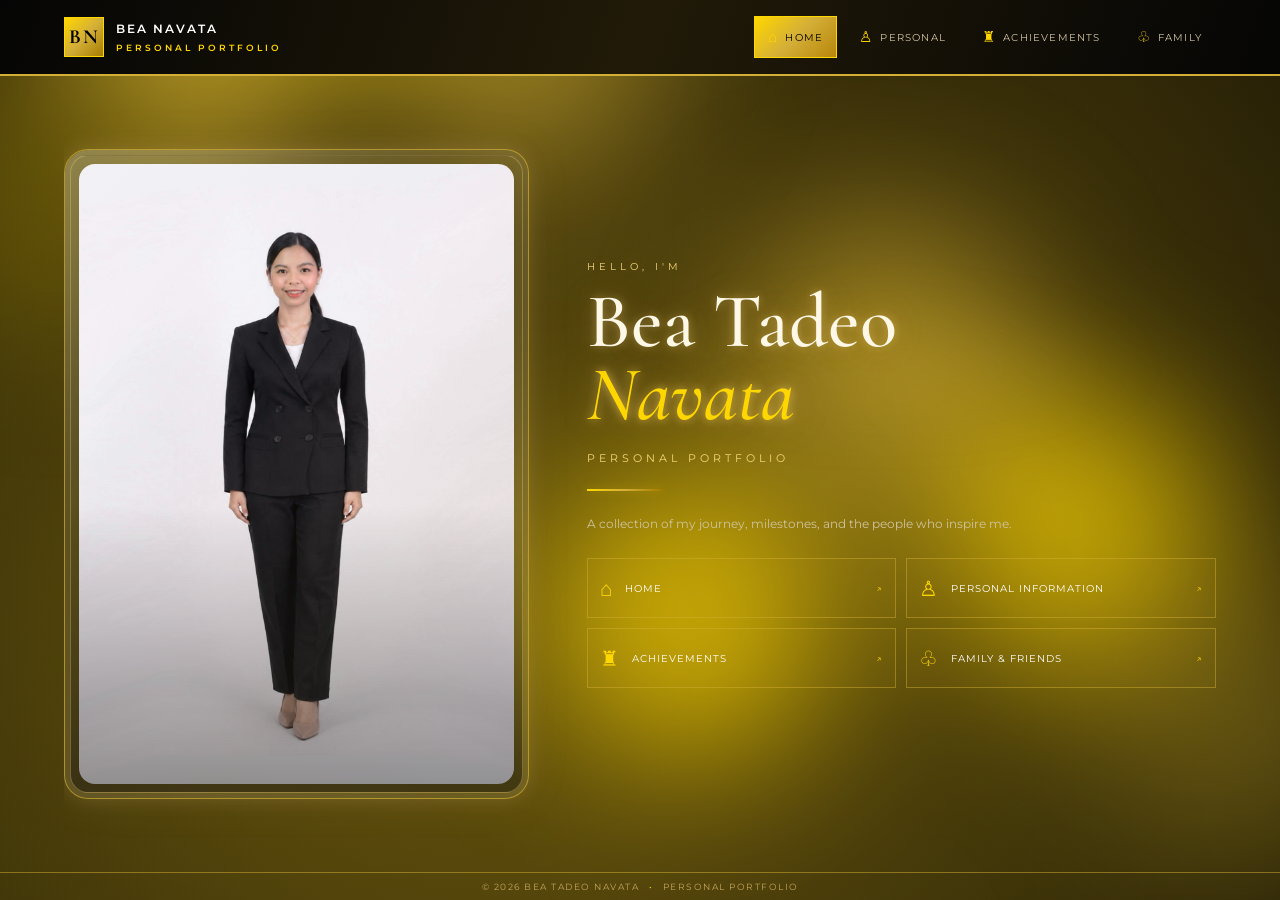
==== commit fa050993: "Update portfolio content and assets Co-authored-by: Copilot <223556219+Copilot@users.noreply.github." ====
--- a/index.html
+++ b/index.html
@@ -32,5 +32,9 @@
       </section>
     </main>
     <footer>© 2026 BEA TADEO NAVATA <span>•</span> PERSONAL PORTFOLIO</footer>
+
   </div>
-</body></html>+
+<script src="script.js"></script>
+</body>
+</html>
--- a/style.css
+++ b/style.css
@@ -2808,4 +2808,2909 @@
 .about-content p {
     line-height: 1.6 !important;
     overflow-wrap: break-word !important;
+}
+
+/* Let the personal profile grow naturally instead of clipping its cards. */
+.personal-page {
+    height: auto !important;
+    min-height: 100vh !important;
+    overflow-x: hidden !important;
+    overflow-y: auto !important;
+}
+
+.personal-page .site-shell {
+    height: auto !important;
+    min-height: 100vh !important;
+    overflow: visible !important;
+}
+
+.personal-page .page-main {
+    flex: 0 0 auto !important;
+    overflow: visible !important;
+}
+
+.personal-page .info-grid {
+    flex: 0 0 auto !important;
+    min-height: auto !important;
+    grid-template-rows: none !important;
+    grid-auto-rows: auto !important;
+    align-content: start !important;
+    overflow: visible !important;
+}
+
+.personal-page .info-card {
+    height: auto !important;
+    overflow: visible !important;
+}
+
+@media (min-width: 901px) {
+    .personal-page .info-grid {
+        grid-template-columns: repeat(3, minmax(0, 1fr)) !important;
+        grid-template-rows: auto auto !important;
+        align-items: stretch !important;
+        gap: 0 !important;
+    }
+
+    .personal-page .info-card:nth-child(1) {
+        grid-row: 1;
+        grid-column: 1;
+    }
+
+    .personal-page .info-card:nth-child(2) {
+        grid-row: 2;
+        grid-column: 1;
+    }
+
+    .personal-page .info-card:nth-child(3) {
+        grid-row: 1;
+        grid-column: 2;
+    }
+
+    .personal-page .info-card:nth-child(4) {
+        grid-row: 2;
+        grid-column: 2;
+    }
+
+    .personal-page .info-card:nth-child(5) {
+        grid-row: 1;
+        grid-column: 3;
+    }
+
+    .personal-page .info-card:nth-child(6) {
+        grid-row: 2;
+        grid-column: 3;
+    }
+}
+
+/* =========================================================
+   BEA NAVATA — PREMIUM INTERACTIVE GOLD ANIMATION LAYER
+   CSS ONLY — NO JAVASCRIPT REQUIRED
+========================================================= */
+
+/* 1. CONTINUOUS MOVING GOLD BACKGROUND */
+body {
+    background-color: #050505 !important;
+    background-image:
+        radial-gradient(
+            circle at 15% 20%,
+            rgba(212,175,55,.16),
+            transparent 32%
+        ),
+        radial-gradient(
+            circle at 85% 75%,
+            rgba(255,215,0,.10),
+            transparent 35%
+        ),
+        radial-gradient(
+            circle at 50% 50%,
+            rgba(166,124,0,.08),
+            transparent 45%
+        ) !important;
+    background-size: 200% 200%;
+    animation: goldBackgroundMotion 16s ease-in-out infinite alternate;
+}
+
+@keyframes goldBackgroundMotion {
+    0% {
+        background-position: 0% 0%;
+    }
+    50% {
+        background-position: 100% 50%;
+    }
+    100% {
+        background-position: 0% 100%;
+    }
+}
+
+/* 2. MOVING GOLD LIGHT */
+.site-shell {
+    position: relative;
+    isolation: isolate;
+}
+
+.site-shell::before {
+    content: "";
+    position: fixed;
+    inset: -50%;
+    z-index: -1;
+    pointer-events: none;
+    background: linear-gradient(
+        120deg,
+        transparent 40%,
+        rgba(255,215,0,.07) 50%,
+        transparent 60%
+    );
+    animation: goldLightSweep 18s linear infinite;
+}
+
+@keyframes goldLightSweep {
+    from {
+        transform: translateX(-12%) rotate(0deg);
+    }
+    to {
+        transform: translateX(12%) rotate(0deg);
+    }
+}
+
+/* 3. FLOATING GOLD PARTICLE EFFECT */
+body::before,
+body::after {
+    content: "";
+    position: fixed;
+    z-index: 0;
+    pointer-events: none;
+    border-radius: 50%;
+}
+
+body::before {
+    width: 5px;
+    height: 5px;
+    left: 12%;
+    bottom: -20px;
+    background: #FFD700;
+    box-shadow:
+        0 0 10px #FFD700,
+        120px -120px 0 1px rgba(212,175,55,.8),
+        280px -280px 0 1px rgba(255,215,0,.7),
+        480px -160px 0 2px rgba(212,175,55,.6),
+        680px -380px 0 1px rgba(255,215,0,.7);
+    animation: floatingParticles 18s linear infinite;
+}
+
+body::after {
+    width: 4px;
+    height: 4px;
+    right: 15%;
+    bottom: -20px;
+    background: #FFE58A;
+    box-shadow:
+        0 0 10px #FFD700,
+        -160px -180px 0 1px rgba(255,215,0,.7),
+        -350px -350px 0 2px rgba(212,175,55,.6),
+        -550px -100px 0 1px rgba(255,215,0,.7);
+    animation: floatingParticles 23s linear infinite reverse;
+}
+
+@keyframes floatingParticles {
+    0% {
+        transform: translateY(0) rotate(0deg);
+        opacity: 0;
+    }
+    15% {
+        opacity: .8;
+    }
+    80% {
+        opacity: .7;
+    }
+    100% {
+        transform: translateY(-110vh) rotate(360deg);
+        opacity: 0;
+    }
+}
+
+/* KEEP CONTENT ABOVE DECORATIVE PARTICLES */
+.topbar,
+.home-main,
+.page-main,
+footer {
+    position: relative;
+    z-index: 1;
+}
+
+/* 4. SMOOTH PAGE ENTRANCE */
+.site-shell {
+    animation: portfolioEntrance .8s ease both;
+}
+
+@keyframes portfolioEntrance {
+    from {
+        opacity: 0;
+        transform: translateY(15px);
+    }
+    to {
+        opacity: 1;
+        transform: translateY(0);
+    }
+}
+
+/* 5. NAVIGATION HOVER EFFECT */
+.nav a {
+    position: relative;
+    overflow: hidden;
+    transition:
+        color .35s ease,
+        background .35s ease,
+        border-color .35s ease,
+        transform .35s ease,
+        box-shadow .35s ease;
+}
+
+.nav a:hover {
+    transform: translateY(-3px);
+    box-shadow: 0 0 18px rgba(212,175,55,.3);
+    border-color: #FFD700;
+}
+
+/* ANIMATED UNDERLINE */
+.nav a::after {
+    content: "";
+    position: absolute;
+    bottom: 3px;
+    left: 50%;
+    width: 0;
+    height: 2px;
+    background: #FFD700;
+    box-shadow: 0 0 8px #FFD700;
+    transition: width .35s ease, left .35s ease;
+}
+
+.nav a:hover::after {
+    width: 75%;
+    left: 12.5%;
+}
+
+/* 6. NAVIGATION CARD ANIMATION */
+.nav-card {
+    transition:
+        transform .35s ease,
+        box-shadow .35s ease,
+        background .35s ease;
+}
+
+.nav-card:hover {
+    transform: translateY(-5px) scale(1.02);
+    box-shadow:
+        0 0 12px rgba(212,175,55,.3),
+        0 0 25px rgba(212,175,55,.12);
+}
+
+/* 7. GOLD GLOWING CARDS */
+.school-card,
+.info-card,
+.family-card {
+    transition:
+        transform .35s ease,
+        border-color .35s ease,
+        box-shadow .35s ease;
+}
+
+.school-card:hover,
+.info-card:hover,
+.family-card:hover {
+    border-color: #D4AF37 !important;
+    box-shadow:
+        0 0 14px rgba(212,175,55,.2),
+        0 8px 25px rgba(212,175,55,.10);
+    transform: translateY(-3px);
+}
+
+/* 8. IMAGE HOVER EFFECT */
+.hero-photo img,
+.profile-photo img,
+.school-logo img,
+.family-photo img,
+.gallery-photo img {
+    transition:
+        transform .5s ease,
+        filter .5s ease,
+        box-shadow .5s ease;
+}
+
+.hero-photo:hover img,
+.profile-photo:hover img,
+.family-photo:hover img,
+.gallery-photo:hover img {
+    transform: scale(1.045);
+    filter: brightness(1.08);
+}
+
+/* 9. GOLD IMAGE GLOW */
+.hero-photo:hover,
+.profile-photo:hover,
+.school-logo:hover,
+.family-photo:hover,
+.gallery-photo:hover {
+    border-color: #FFD700 !important;
+    box-shadow: 0 0 18px rgba(212,175,55,.3);
+}
+
+/* 10. BUTTON CLICK FEEDBACK */
+button,
+.outline-btn,
+.gallery-controls button,
+.lightbox button,
+.modal-close {
+    transition:
+        transform .2s ease,
+        background .25s ease,
+        color .25s ease,
+        box-shadow .25s ease;
+}
+
+button:hover,
+.outline-btn:hover {
+    box-shadow: 0 0 15px rgba(255,215,0,.3);
+}
+
+button:active,
+.outline-btn:active,
+.gallery-controls button:active,
+.lightbox button:active {
+    transform: scale(.92);
+}
+
+/* 11. ANIMATED GOLD BORDER */
+.hero-photo,
+.profile-intro,
+.info-card,
+.school-card,
+.family-card,
+.portrait-gallery {
+    transition: border-color .35s ease, box-shadow .35s ease;
+}
+
+.hero-photo:hover,
+.profile-intro:hover,
+.info-card:hover,
+.school-card:hover,
+.family-card:hover,
+.portrait-gallery:hover {
+    border-color: #D4AF37 !important;
+    box-shadow: 0 0 16px rgba(212,175,55,.16);
+}
+
+/* 12. GALLERY MOVEMENT */
+.gallery-photo {
+    transition:
+        transform .35s ease,
+        border-color .35s ease,
+        box-shadow .35s ease;
+}
+
+.gallery-photo:hover {
+    transform: translateY(-5px);
+    border-color: #FFD700 !important;
+    box-shadow: 0 0 18px rgba(255,215,0,.25);
+}
+
+/* 13. LIGHTBOX ENTRANCE */
+.lightbox.open img,
+#lightbox.open img {
+    animation: lightboxZoom .4s ease both;
+}
+
+@keyframes lightboxZoom {
+    from {
+        opacity: 0;
+        transform: scale(.92);
+    }
+    to {
+        opacity: 1;
+        transform: scale(1);
+    }
+}
+
+/* 14. GOLD TEXT HIGHLIGHT */
+.hero-copy h1 em,
+.page-heading h1 em,
+.gallery-heading h2 em {
+    text-shadow: 0 0 16px rgba(255,215,0,.18);
+}
+
+/* 15. SMOOTH ACHIEVEMENT CAROUSEL */
+.carousel-track,
+.portrait-track {
+    will-change: transform;
+}
+
+/* 16. ACCESSIBILITY */
+@media (prefers-reduced-motion: reduce) {
+    body,
+    body::before,
+    body::after,
+    .site-shell,
+    .site-shell::before {
+        animation: none !important;
+    }
+
+    *,
+    *::before,
+    *::after {
+        transition-duration: .01ms !important;
+    }
+}
+
+/* =========================================
+   STRONGER MOVING BLACK & GOLD BACKGROUND
+   ========================================= */
+
+body {
+    background:
+        radial-gradient(
+            circle at 15% 25%,
+            rgba(212, 175, 55, 0.25),
+            transparent 35%
+        ),
+        radial-gradient(
+            circle at 85% 75%,
+            rgba(255, 215, 0, 0.20),
+            transparent 40%
+        ),
+        linear-gradient(
+            125deg,
+            #050505,
+            #171205,
+            #080808,
+            #241900,
+            #050505
+        ) !important;
+
+    background-size: 250% 250% !important;
+    animation: goldBackgroundMove 12s ease-in-out infinite !important;
+}
+
+@keyframes goldBackgroundMove {
+    0% {
+        background-position: 0% 50%;
+    }
+    25% {
+        background-position: 100% 0%;
+    }
+    50% {
+        background-position: 100% 100%;
+    }
+    75% {
+        background-position: 0% 100%;
+    }
+    100% {
+        background-position: 0% 50%;
+    }
+}
+
+/* STRONGER GOLD LIGHTING */
+.site-shell {
+    position: relative;
+    isolation: isolate;
+}
+
+.site-shell::before {
+    content: "";
+    position: fixed;
+    inset: -50%;
+    z-index: -1;
+    pointer-events: none;
+
+    background:
+        radial-gradient(
+            ellipse at 20% 30%,
+            rgba(255, 215, 0, 0.20),
+            transparent 30%
+        ),
+        radial-gradient(
+            ellipse at 80% 70%,
+            rgba(212, 175, 55, 0.22),
+            transparent 35%
+        );
+
+    background-size: 200% 200%;
+    animation: goldGlowMove 9s ease-in-out infinite alternate;
+}
+
+@keyframes goldGlowMove {
+    0% {
+        transform: translate(-8%, -5%) rotate(0deg);
+        opacity: 0.5;
+    }
+    100% {
+        transform: translate(8%, 5%) rotate(12deg);
+        opacity: 1;
+    }
+}
+
+/* FLOATING GOLD LIGHT EFFECT */
+body::before,
+body::after {
+    content: "";
+    position: fixed;
+    width: 280px;
+    height: 280px;
+    border-radius: 50%;
+    pointer-events: none;
+    z-index: 0;
+    filter: blur(75px);
+}
+
+body::before {
+    top: 5%;
+    left: -100px;
+    background: rgba(255, 215, 0, 0.20);
+    animation: floatingGoldOne 10s ease-in-out infinite alternate;
+}
+
+body::after {
+    right: -100px;
+    bottom: 5%;
+    background: rgba(212, 175, 55, 0.23);
+    animation: floatingGoldTwo 12s ease-in-out infinite alternate;
+}
+
+@keyframes floatingGoldOne {
+    from {
+        transform: translate(0, 0);
+    }
+    to {
+        transform: translate(160px, 180px);
+    }
+}
+
+@keyframes floatingGoldTwo {
+    from {
+        transform: translate(0, 0);
+    }
+    to {
+        transform: translate(-170px, -150px);
+    }
+}
+
+/* KEEP WEBSITE CONTENT ABOVE DECORATIVE LIGHTS */
+.site-shell > * {
+    position: relative;
+    z-index: 1;
+}
+
+/* ACCESSIBILITY */
+@media (prefers-reduced-motion: reduce) {
+    body,
+    .site-shell::before,
+    body::before,
+    body::after {
+        animation: none !important;
+    }
+}
+
+/* =========================================
+   FIX: KEEP GOLD ANIMATIONS BEHIND CONTENT
+   ========================================= */
+
+/* Keep decorative background effects behind the website */
+body {
+    position: relative;
+    isolation: isolate;
+}
+
+/* Keep the moving gold lights behind everything */
+body::before,
+body::after {
+    z-index: -1 !important;
+    pointer-events: none !important;
+}
+
+/* Keep the animated glow behind the content */
+.site-shell {
+    position: relative;
+    isolation: isolate;
+    z-index: 0;
+}
+
+/* Keep all website content visible and clickable */
+.site-shell > * {
+    position: relative;
+    z-index: 1;
+}
+
+/* Prevent decorative effects from blocking clicks */
+.site-shell::before {
+    pointer-events: none !important;
+}
+
+/* Make sure photos remain visible */
+img {
+    position: relative;
+    z-index: 2;
+}
+
+/* GOLD CLICK RIPPLE */
+.gold-click-ripple {
+    position: fixed;
+    width: 12px;
+    height: 12px;
+    border: 2px solid #FFD700;
+    border-radius: 50%;
+    transform: translate(-50%, -50%);
+    pointer-events: none;
+    z-index: 99999;
+    animation: goldRipple 0.8s ease-out forwards;
+}
+
+@keyframes goldRipple {
+    to {
+        width: 100px;
+        height: 100px;
+        opacity: 0;
+        box-shadow: 0 0 25px #D4AF37;
+    }
+}
+
+/* MOUSE GLOW */
+body::after {
+    background-image: radial-gradient(
+        circle 160px at var(--mouse-x, 50%) var(--mouse-y, 50%),
+        rgba(255, 215, 0, 0.10),
+        transparent 75%
+    );
+}
+
+/* KEEP ALL WEBSITE CONTENT VISIBLE */
+body {
+    opacity: 1 !important;
+    transition: opacity 0.5s ease;
+}
+
+body.page-loaded {
+    opacity: 1;
+}
+
+/* ACCESSIBILITY */
+@media (prefers-reduced-motion: reduce) {
+    .gold-click-ripple {
+        display: none;
+    }
+
+    body {
+        transition: none;
+    }
+}
+
+/* RESTORE WEBSITE AND PHOTO VISIBILITY */
+
+body {
+    opacity: 1 !important;
+}
+
+body.page-loaded {
+    opacity: 1 !important;
+}
+
+/* Keep images visible */
+img {
+    visibility: visible;
+}
+
+/* =========================================
+   HOMEPAGE PROFILE — GOLD GLASS FRAME
+   ========================================= */
+
+.hero-photo {
+    position: relative;
+    isolation: isolate;
+    padding: 14px;
+    border: 1px solid rgba(212, 175, 115, 0.75);
+    border-radius: 24px;
+    background: rgba(255, 255, 255, 0.07);
+    backdrop-filter: blur(16px);
+    -webkit-backdrop-filter: blur(16px);
+    box-shadow:
+        0 0 20px rgba(212, 175, 115, 0.20),
+        0 0 45px rgba(212, 175, 115, 0.10),
+        inset 0 0 20px rgba(255, 255, 255, 0.06);
+    overflow: hidden;
+    transition: all 0.4s ease;
+}
+
+/* Glass reflection */
+.hero-photo::before {
+    content: "";
+    position: absolute;
+    inset: 0;
+    border-radius: inherit;
+    background: linear-gradient(
+        135deg,
+        rgba(255,255,255,0.20),
+        transparent 35%,
+        rgba(212,175,115,0.08) 70%,
+        transparent
+    );
+    pointer-events: none;
+    z-index: 2;
+}
+
+/* Gold glowing outline */
+.hero-photo::after {
+    content: "";
+    position: absolute;
+    inset: 5px;
+    border: 1px solid rgba(255, 215, 130, 0.30);
+    border-radius: 18px;
+    pointer-events: none;
+    z-index: 3;
+}
+
+/* Profile picture */
+.hero-photo img {
+    position: relative;
+    z-index: 1;
+    width: 100%;
+    height: 100%;
+    object-fit: cover;
+    border-radius: 16px;
+    display: block;
+}
+
+/* Hover glow */
+.hero-photo:hover {
+    transform: translateY(-6px);
+    border-color: #f5d47a;
+    box-shadow:
+        0 0 25px rgba(255, 215, 130, 0.35),
+        0 15px 45px rgba(0, 0, 0, 0.45),
+        inset 0 0 25px rgba(255, 255, 255, 0.10);
+}
+
+/* =========================================
+   HOMEPAGE NAME — LUXURY GOLD GLOW
+   ========================================= */
+
+.hero-copy h1 {
+    position: relative;
+    isolation: isolate;
+    color: #fff8e7;
+    text-shadow:
+        0 0 8px rgba(255, 215, 130, 0.35),
+        0 0 20px rgba(212, 175, 115, 0.30),
+        0 0 40px rgba(212, 175, 115, 0.20);
+    animation: nameGoldGlow 3s ease-in-out infinite alternate;
+}
+
+.hero-copy h1 em {
+    color: #e8bd50;
+    font-style: italic;
+    text-shadow:
+        0 0 10px rgba(255, 215, 100, 0.65),
+        0 0 25px rgba(212, 175, 115, 0.45),
+        0 0 45px rgba(212, 175, 115, 0.25);
+}
+
+/* Soft golden light behind the name */
+.hero-copy h1::before {
+    content: "";
+    position: absolute;
+    z-index: -1;
+    width: 85%;
+    height: 100%;
+    top: 5%;
+    left: 5%;
+    background: radial-gradient(
+        ellipse,
+        rgba(212, 175, 55, 0.18),
+        transparent 70%
+    );
+    filter: blur(25px);
+    pointer-events: none;
+}
+
+@keyframes nameGoldGlow {
+    from {
+        text-shadow:
+            0 0 8px rgba(255, 215, 130, 0.25),
+            0 0 18px rgba(212, 175, 115, 0.20);
+    }
+    to {
+        text-shadow:
+            0 0 12px rgba(255, 215, 130, 0.55),
+            0 0 30px rgba(212, 175, 115, 0.40);
+    }
+}
+
+/* =========================================
+   CINEMATIC GOLD PAGE TRANSITION
+   ========================================= */
+
+.page-transition {
+    position: fixed;
+    inset: 0;
+    z-index: 99999;
+    background: rgba(5, 5, 5, 0.96);
+    backdrop-filter: blur(15px);
+    display: flex;
+    flex-direction: column;
+    align-items: center;
+    justify-content: center;
+    opacity: 0;
+    visibility: hidden;
+    transition: opacity 0.45s ease, visibility 0.45s ease;
+}
+
+.page-transition.active {
+    opacity: 1;
+    visibility: visible;
+}
+
+.transition-text {
+    color: #e8bd70;
+    font-family: 'Cormorant Garamond', serif;
+    font-size: clamp(28px, 5vw, 55px);
+    letter-spacing: 8px;
+    text-align: center;
+    text-shadow: 0 0 20px rgba(212,175,115,.7);
+    animation: transitionReveal 0.8s ease both;
+}
+
+.transition-subtitle {
+    color: #d0c4ad;
+    font-size: 11px;
+    letter-spacing: 5px;
+    margin-top: 15px;
+    animation: transitionReveal 1s ease both;
+}
+
+.transition-line {
+    width: 0;
+    height: 2px;
+    margin-top: 25px;
+    background: linear-gradient(90deg, transparent, #e8bd70, #fff2c9, #e8bd70, transparent);
+    box-shadow: 0 0 15px #d4af73;
+    animation: transitionLine 0.8s ease forwards;
+}
+
+@keyframes transitionReveal {
+    from {
+        opacity: 0;
+        transform: translateY(25px);
+        letter-spacing: 15px;
+    }
+    to {
+        opacity: 1;
+        transform: translateY(0);
+    }
+}
+
+@keyframes transitionLine {
+    to {
+        width: min(280px, 70vw);
+    }
+}
+
+/* =========================================
+   FIX: ACHIEVEMENTS PAGE TRANSITION
+   ========================================= */
+
+.page-transition {
+    position: fixed !important;
+    inset: 0 !important;
+    z-index: 999999 !important;
+    display: flex !important;
+    flex-direction: column;
+    align-items: center;
+    justify-content: center;
+    background: rgba(5, 5, 5, 0.97);
+    backdrop-filter: blur(18px);
+    -webkit-backdrop-filter: blur(18px);
+    opacity: 0;
+    visibility: hidden;
+    pointer-events: none;
+    transition: opacity 0.45s ease, visibility 0.45s ease;
+}
+
+.page-transition.active {
+    opacity: 1;
+    visibility: visible;
+    pointer-events: auto;
+}
+
+.transition-text {
+    color: #e8bd70;
+    font-family: 'Cormorant Garamond', serif;
+    font-size: clamp(26px, 5vw, 55px);
+    letter-spacing: 6px;
+    text-align: center;
+    text-shadow: 0 0 25px rgba(212,175,115,.8);
+    animation: transitionReveal 0.8s ease both;
+}
+
+.transition-subtitle {
+    color: #d0c4ad;
+    font-size: 11px;
+    letter-spacing: 5px;
+    margin-top: 15px;
+}
+
+.transition-line {
+    height: 2px;
+    width: 0;
+    margin-top: 25px;
+    background: linear-gradient(
+        90deg,
+        transparent,
+        #e8bd70,
+        #fff2c9,
+        #e8bd70,
+        transparent
+    );
+    box-shadow: 0 0 15px #d4af73;
+    animation: transitionLine 0.8s ease forwards;
+}
+
+/* =========================================
+   FAMILY & FRIENDS - 50/50 LAYOUT
+========================================= */
+
+.family-page {
+    overflow: hidden;
+}
+
+.family-heading {
+    margin-bottom: 18px;
+}
+
+.family-layout {
+    display: grid;
+    grid-template-columns: 1fr 1fr;
+    gap: 28px;
+    width: 100%;
+    align-items: stretch;
+}
+
+.family-section,
+.friends-section {
+    min-width: 0;
+    padding: 18px;
+    border: 1px solid rgba(212, 175, 115, 0.35);
+    border-radius: 16px;
+    background: rgba(15, 15, 15, 0.88);
+    box-shadow: 0 0 22px rgba(212, 175, 115, 0.07);
+}
+
+.family-section-heading {
+    display: flex;
+    align-items: center;
+    justify-content: space-between;
+    gap: 8px;
+    margin-bottom: 15px;
+    border-bottom: 1px solid rgba(212, 175, 115, 0.3);
+    padding-bottom: 10px;
+}
+
+.family-section-heading h2 {
+    color: #D4AF73;
+    font-size: 20px;
+    letter-spacing: 2px;
+    margin: 0;
+}
+
+.family-section-heading span {
+    color: #A0A0A0;
+    font-size: 9px;
+    letter-spacing: 1px;
+    text-align: right;
+}
+
+.family-members {
+    display: flex;
+    flex-direction: column;
+    gap: 12px;
+}
+
+.family-member {
+    display: grid;
+    grid-template-columns: 40% 1fr;
+    align-items: center;
+    gap: 13px;
+    min-width: 0;
+    padding: 9px;
+    border: 1px solid rgba(212, 175, 115, 0.18);
+    border-radius: 12px;
+    background: rgba(255, 255, 255, 0.025);
+    transition: 0.3s ease;
+}
+
+.family-member:hover {
+    transform: translateY(-3px);
+    border-color: #D4AF73;
+    box-shadow: 0 0 15px rgba(212, 175, 115, 0.16);
+}
+
+.family-member-photo {
+    width: 100%;
+    aspect-ratio: 16 / 9;
+    overflow: hidden;
+    border-radius: 9px;
+    border: 1px solid rgba(212, 175, 115, 0.55);
+}
+
+.family-member-photo img {
+    display: block;
+    width: 100%;
+    height: 100%;
+    object-fit: cover;
+    transition: transform 0.4s ease;
+}
+
+.family-member:hover .family-member-photo img {
+    transform: scale(1.06);
+}
+
+.family-member-info {
+    min-width: 0;
+}
+
+.family-member-info .level {
+    color: #D4AF73;
+    font-size: 9px;
+    letter-spacing: 2px;
+    margin: 0 0 5px;
+}
+
+.family-member-info h3 {
+    color: #FFFFFF;
+    font-size: 14px;
+    margin: 0 0 6px;
+}
+
+.family-member-info > p:last-child {
+    color: #A0A0A0;
+    font-size: 10px;
+    line-height: 1.5;
+    margin: 0;
+}
+
+/* FRIENDS CAROUSEL */
+
+.friends-carousel {
+    position: relative;
+    width: 100%;
+    aspect-ratio: 16 / 9;
+    overflow: hidden;
+    border: 1px solid rgba(212, 175, 115, 0.65);
+    border-radius: 13px;
+    background: #101010;
+    box-shadow: 0 0 18px rgba(212, 175, 115, 0.12);
+}
+
+.friends-track {
+    display: flex;
+    width: 100%;
+    height: 100%;
+    transition: transform 0.65s cubic-bezier(0.22, 0.61, 0.36, 1);
+}
+
+.friend-slide {
+    position: relative;
+    flex: 0 0 100%;
+    width: 100%;
+    height: 100%;
+}
+
+.friend-slide img {
+    display: block;
+    width: 100%;
+    height: 100%;
+    object-fit: cover;
+}
+
+.friend-caption {
+    position: absolute;
+    left: 0;
+    right: 0;
+    bottom: 0;
+    padding: 35px 15px 13px;
+    color: #D4AF73;
+    font-size: 12px;
+    font-weight: bold;
+    letter-spacing: 3px;
+    text-align: center;
+    background: linear-gradient(transparent, rgba(0, 0, 0, 0.88));
+}
+
+.friends-arrow {
+    position: absolute;
+    top: 50%;
+    transform: translateY(-50%);
+    width: 38px;
+    height: 38px;
+    border: 1px solid #D4AF73;
+    border-radius: 50%;
+    color: #D4AF73;
+    background: rgba(0, 0, 0, 0.75);
+    font-size: 17px;
+    cursor: pointer;
+    z-index: 5;
+    transition: 0.3s ease;
+}
+
+.friends-arrow:hover {
+    color: #080808;
+    background: #D4AF73;
+    box-shadow: 0 0 17px rgba(212, 175, 115, 0.6);
+}
+
+.friends-prev {
+    left: 12px;
+}
+
+.friends-next {
+    right: 12px;
+}
+
+.friends-controls {
+    display: flex;
+    align-items: center;
+    justify-content: space-between;
+    gap: 10px;
+    margin-top: 15px;
+}
+
+#friend-counter {
+    color: #D4AF73;
+    font-size: 11px;
+    letter-spacing: 2px;
+}
+
+.friends-dots {
+    display: flex;
+    align-items: center;
+    gap: 7px;
+}
+
+.friends-dots button {
+    width: 7px;
+    height: 7px;
+    padding: 0;
+    border: 0;
+    border-radius: 50%;
+    background: #686868;
+    cursor: pointer;
+    transition: 0.3s ease;
+}
+
+.friends-dots button.active {
+    width: 21px;
+    border-radius: 10px;
+    background: #D4AF73;
+    box-shadow: 0 0 8px rgba(212, 175, 115, 0.5);
+}
+
+.friends-description {
+    color: #A0A0A0;
+    font-size: 12px;
+    line-height: 1.6;
+    margin-top: 20px;
+    text-align: center;
+}
+
+.family-closing {
+    margin-top: 16px;
+}
+
+/* RESPONSIVE */
+
+@media (max-width: 850px) {
+    .family-page {
+        overflow: visible;
+    }
+
+    .family-layout {
+        grid-template-columns: 1fr;
+    }
+}
+
+@media (max-width: 500px) {
+    .family-member {
+        grid-template-columns: 38% 1fr;
+    }
+
+    .family-member-info h3 {
+        font-size: 12px;
+    }
+
+    .family-member-info > p:last-child {
+        font-size: 9px;
+    }
+}
+
+/* =========================================
+   FAMILY PAGE - FIX SCREEN CUTTING
+========================================= */
+
+.family-page {
+    box-sizing: border-box;
+    padding-top: 5px;
+    padding-bottom: 8px;
+    overflow: hidden;
+}
+
+.family-heading {
+    margin-top: 0 !important;
+    margin-bottom: 12px !important;
+}
+
+.family-heading h1 {
+    margin-top: 5px;
+    margin-bottom: 5px;
+}
+
+.family-heading .muted {
+    margin-top: 5px;
+    margin-bottom: 0;
+}
+
+.family-layout {
+    display: grid;
+    grid-template-columns: 1fr 1fr;
+    gap: 20px;
+    align-items: stretch;
+    min-height: 0;
+}
+
+.family-section,
+.friends-section {
+    padding: 12px;
+    min-width: 0;
+    min-height: 0;
+    overflow: hidden;
+}
+
+/* FAMILY CARDS */
+
+.family-section-heading {
+    margin-bottom: 10px;
+    padding-bottom: 8px;
+}
+
+.family-members {
+    display: flex;
+    flex-direction: column;
+    gap: 8px;
+}
+
+.family-member {
+    grid-template-columns: 34% 1fr;
+    gap: 10px;
+    padding: 7px;
+    min-height: 0;
+    height: 112px;
+    box-sizing: border-box;
+}
+
+.family-member-photo {
+    width: 100%;
+    height: 96px;
+    aspect-ratio: auto;
+    overflow: hidden;
+}
+
+.family-member-photo img {
+    width: 100%;
+    height: 100%;
+    object-fit: cover;
+}
+
+.family-member-info .level {
+    font-size: 9px;
+    margin-bottom: 4px;
+}
+
+.family-member-info h3 {
+    font-size: 13px;
+    margin-bottom: 4px;
+}
+
+.family-member-info > p:last-child {
+    font-size: 9px;
+    line-height: 1.35;
+}
+
+/* FRIENDS CAROUSEL */
+
+.friends-carousel {
+    width: 100%;
+    height: auto;
+    max-height: 340px;
+    aspect-ratio: 2 / 1;
+    overflow: hidden;
+}
+
+.friends-track,
+.friend-slide {
+    height: 100%;
+}
+
+.friend-slide img {
+    width: 100%;
+    height: 100%;
+    object-fit: cover;
+}
+
+.friends-controls {
+    margin-top: 10px;
+}
+
+.friends-description {
+    font-size: 11px;
+    margin-top: 12px;
+    line-height: 1.4;
+}
+
+.family-closing {
+    margin-top: 10px;
+    margin-bottom: 0;
+}
+
+/* KEEP THE TWO COLUMNS ON DESKTOP */
+
+@media (min-width: 851px) {
+    .family-layout {
+        grid-template-columns: minmax(0, 1fr) minmax(0, 1fr);
+    }
+}
+
+/* MOBILE AND SMALL SCREENS */
+
+@media (max-width: 850px) {
+    .family-page {
+        overflow: visible;
+    }
+
+    .family-layout {
+        grid-template-columns: 1fr;
+    }
+
+    .family-section,
+    .friends-section {
+        overflow: visible;
+    }
+
+    .family-member {
+        height: auto;
+        min-height: 112px;
+    }
+
+    .friends-carousel {
+        max-height: none;
+        aspect-ratio: 16 / 9;
+    }
+}
+
+/* =========================================
+   ENLARGE FAMILY PHOTOS
+========================================= */
+
+.family-member {
+    grid-template-columns: 42% 1fr;
+    height: auto;
+    min-height: 135px;
+    padding: 9px;
+    gap: 12px;
+}
+
+.family-member-photo {
+    width: 100%;
+    height: auto;
+    aspect-ratio: 16 / 9;
+    overflow: hidden;
+}
+
+.family-member-photo img {
+    display: block;
+    width: 100%;
+    height: 100%;
+    object-fit: cover;
+}
+
+/* Keep family text properly aligned */
+.family-member-info {
+    min-width: 0;
+}
+
+.family-member-info h3 {
+    font-size: 14px;
+}
+
+/* Keep the family cards compact on smaller screens */
+@media (max-width: 850px) {
+    .family-member {
+        grid-template-columns: 42% 1fr;
+        min-height: 0;
+    }
+}
+
+/* =========================================
+   FAMILY CAROUSEL
+========================================= */
+
+.family-carousel {
+    position: relative;
+    width: 100%;
+    aspect-ratio: 16 / 9;
+    overflow: hidden;
+    border: 1px solid rgba(212, 175, 115, 0.65);
+    border-radius: 13px;
+    background: #101010;
+    box-shadow: 0 0 18px rgba(212, 175, 115, 0.12);
+}
+
+.family-track {
+    display: flex;
+    width: 100%;
+    height: 100%;
+    transition: transform 0.65s cubic-bezier(0.22, 0.61, 0.36, 1);
+}
+
+.family-slide {
+    position: relative;
+    flex: 0 0 100%;
+    width: 100%;
+    height: 100%;
+}
+
+.family-slide img {
+    display: block;
+    width: 100%;
+    height: 100%;
+    object-fit: cover;
+}
+
+.family-caption {
+    position: absolute;
+    left: 0;
+    right: 0;
+    bottom: 0;
+    padding: 35px 18px 15px;
+    background: linear-gradient(transparent, rgba(0,0,0,0.94));
+    text-align: center;
+}
+
+.family-caption p {
+    color: #D4AF73;
+    font-size: 10px;
+    letter-spacing: 3px;
+    margin: 0 0 5px;
+}
+
+.family-caption h3 {
+    color: white;
+    font-size: 17px;
+    margin: 0 0 5px;
+}
+
+.family-caption span {
+    color: #D0D0D0;
+    font-size: 11px;
+}
+
+.family-prev {
+    left: 12px;
+}
+
+.family-next {
+    right: 12px;
+}
+
+.family-carousel + .friends-controls {
+    margin-top: 12px;
+}
+
+@media (max-width: 850px) {
+    .family-carousel {
+        aspect-ratio: 16 / 9;
+    }
+}
+
+/* =========================================
+   FAMILY & FRIENDS - MATCHED ALIGNMENT
+========================================= */
+
+.family-layout {
+    display: grid;
+    grid-template-columns: repeat(2, minmax(0, 1fr));
+    align-items: stretch;
+    gap: 20px;
+}
+
+.family-section,
+.friends-section {
+    display: flex;
+    flex-direction: column;
+    box-sizing: border-box;
+    min-width: 0;
+    height: 100%;
+}
+
+/* Make both carousel photo areas identical */
+
+.family-carousel,
+.friends-carousel {
+    width: 100%;
+    height: auto;
+    aspect-ratio: 2 / 1;
+    max-height: none;
+    flex: none;
+    box-sizing: border-box;
+    overflow: hidden;
+}
+
+/* Make both tracks fill their carousel */
+
+.family-track,
+.friends-track {
+    display: flex;
+    width: 100%;
+    height: 100%;
+    will-change: transform;
+    transition: transform 0.30s ease-in-out !important;
+}
+
+.family-slide,
+.friend-slide {
+    flex: 0 0 100%;
+    width: 100%;
+    height: 100%;
+    min-width: 100%;
+}
+
+.family-slide img,
+.friend-slide img {
+    display: block;
+    width: 100%;
+    height: 100%;
+    object-fit: cover;
+}
+
+/* Match the counter and dots */
+
+.family-section .friends-controls,
+.friends-section .friends-controls {
+    display: flex;
+    align-items: center;
+    justify-content: space-between;
+    min-height: 25px;
+    margin-top: 12px;
+    flex-shrink: 0;
+}
+
+.family-section .friends-description,
+.friends-section .friends-description {
+    min-height: 36px;
+    margin-top: 12px;
+    text-align: center;
+}
+
+/* Keep arrows responsive */
+
+.family-carousel .friends-arrow,
+.friends-carousel .friends-arrow {
+    transition: background 0.2s ease,
+                color 0.2s ease,
+                box-shadow 0.2s ease;
+}
+
+/* Mobile layout */
+
+@media (max-width: 850px) {
+    .family-layout {
+        grid-template-columns: 1fr;
+    }
+
+    .family-carousel,
+    .friends-carousel {
+        aspect-ratio: 16 / 9;
+    }
+}
+
+/* FAST FRIENDS AND FAMILY CAROUSEL */
+
+#friends-track,
+#family-track {
+    transition: transform 0.12s linear !important;
+    will-change: transform;
+}
+.family-carousel,
+.friends-carousel {
+    position: relative;
+    overflow: hidden;
+}
+
+.family-track,
+.friends-track {
+    display: flex;
+    width: 100%;
+    transition: transform 0.3s ease-in-out;
+    will-change: transform;
+}
+
+.family-slide,
+.friend-slide {
+    flex: 0 0 100%;
+    min-width: 100%;
+}
+
+.friends-arrow {
+    position: absolute;
+    z-index: 20;
+    cursor: pointer;
+    pointer-events: auto;
+}
+
+/* =========================================
+   FAMILY & FRIENDS - STATIC PHOTO GRID
+   ADD THIS AT THE BOTTOM OF style.css
+========================================= */
+
+.family-page {
+    display: flex !important;
+    flex-direction: column !important;
+    flex: 1 1 auto !important;
+    min-height: 0 !important;
+    overflow: hidden !important;
+    padding: 10px 3% !important;
+    gap: 7px !important;
+}
+
+.family-heading {
+    flex: 0 0 auto !important;
+    margin: 0 0 5px !important;
+}
+
+.family-heading h1 {
+    font-size: clamp(30px, 3vw, 43px) !important;
+}
+
+.family-heading .gold-rule {
+    margin: 7px auto !important;
+}
+
+.family-gallery {
+    flex: 1 1 auto !important;
+    min-height: 0 !important;
+    display: grid !important;
+    grid-template-rows: 4fr 3fr 3fr !important;
+    gap: 9px !important;
+    overflow: hidden !important;
+}
+
+.family-gallery-section,
+.friends-gallery-section {
+    display: flex !important;
+    flex-direction: column !important;
+    min-height: 0 !important;
+    overflow: hidden !important;
+}
+
+.family-gallery-heading {
+    display: flex;
+    align-items: center;
+    justify-content: space-between;
+    flex: 0 0 auto;
+    margin-bottom: 5px;
+}
+
+.family-gallery-heading h2 {
+    color: var(--gold);
+    font-family: var(--heading);
+    font-size: 19px;
+    margin: 0;
+    letter-spacing: 1px;
+}
+
+.family-gallery-heading span {
+    color: var(--muted);
+    font-size: 8px;
+    letter-spacing: 2px;
+}
+
+.family-photo-grid {
+    flex: 1;
+    min-height: 0;
+    display: grid;
+    grid-template-columns: repeat(3, minmax(0, 1fr));
+    gap: 10px;
+}
+
+.family-photo-card {
+    position: relative;
+    min-width: 0;
+    min-height: 0;
+    overflow: hidden;
+    border: 1px solid var(--gold);
+    border-radius: 8px;
+    background: #101010;
+    box-shadow: 0 0 12px rgba(212, 175, 115, 0.10);
+}
+
+.family-photo-card img {
+    width: 100%;
+    height: 100%;
+    display: block;
+    object-fit: cover;
+    object-position: center;
+    transition: transform 0.4s ease;
+}
+
+.family-photo-card:hover img,
+.friend-photo-card:hover img {
+    transform: scale(1.04);
+}
+
+.family-photo-caption {
+    position: absolute;
+    left: 0;
+    right: 0;
+    bottom: 0;
+    padding: 22px 10px 8px;
+    text-align: center;
+    background: linear-gradient(
+        transparent,
+        rgba(0, 0, 0, 0.95)
+    );
+}
+
+.family-photo-caption p {
+    color: var(--gold);
+    font-size: 8px;
+    letter-spacing: 2px;
+    margin: 0 0 2px;
+}
+
+.family-photo-caption h3 {
+    color: #fff;
+    font-size: 12px;
+    margin: 0 0 3px;
+}
+
+.family-photo-caption span {
+    color: #ddd;
+    font-size: 8px;
+    line-height: 1.3;
+    display: block;
+}
+
+.friends-photo-grid {
+    flex: 1;
+    min-height: 0;
+    display: grid;
+    grid-template-columns: repeat(4, minmax(0, 1fr));
+    gap: 10px;
+}
+
+.friend-photo-card {
+    position: relative;
+    min-width: 0;
+    min-height: 0;
+    overflow: hidden;
+    border: 1px solid var(--gold);
+    border-radius: 8px;
+    background: #101010;
+}
+
+.friend-photo-card img {
+    display: block;
+    width: 100%;
+    height: 100%;
+    object-fit: cover;
+    object-position: center;
+    transition: transform 0.4s ease;
+}
+
+.friend-photo-card span {
+    position: absolute;
+    bottom: 0;
+    left: 0;
+    right: 0;
+    padding: 5px;
+    text-align: center;
+    color: var(--gold-light);
+    background: rgba(0, 0, 0, 0.78);
+    font-size: 8px;
+    letter-spacing: 2px;
+}
+
+.family-closing {
+    flex: 0 0 auto !important;
+    margin-top: 3px !important;
+    padding: 5px !important;
+    font-size: 17px !important;
+}
+
+/* LAPTOP SCREEN */
+@media (max-height: 800px) and (min-width: 851px) {
+    .family-page {
+        padding-top: 6px !important;
+        padding-bottom: 6px !important;
+    }
+
+    .family-heading h1 {
+        font-size: 34px !important;
+    }
+
+    .family-gallery {
+        gap: 6px !important;
+    }
+
+    .family-photo-caption {
+        padding: 17px 7px 5px;
+    }
+
+    .family-photo-caption h3 {
+        font-size: 10px;
+    }
+
+    .family-photo-caption span {
+        font-size: 7px;
+    }
+
+    .family-closing {
+        font-size: 15px !important;
+    }
+}
+
+/* MOBILE */
+@media (max-width: 850px) {
+    body {
+        height: auto !important;
+        min-height: 100vh !important;
+        overflow: auto !important;
+    }
+
+    .site-shell {
+        height: auto !important;
+        min-height: 100vh !important;
+        overflow: visible !important;
+    }
+
+    .family-page {
+        height: auto !important;
+        overflow: visible !important;
+    }
+
+    .family-gallery {
+        display: flex !important;
+        flex-direction: column !important;
+        overflow: visible !important;
+    }
+
+    .family-gallery-section,
+    .friends-gallery-section {
+        overflow: visible !important;
+    }
+
+    .family-photo-grid {
+        grid-template-columns: repeat(3, minmax(0, 1fr));
+        min-height: 220px;
+    }
+
+    .friends-photo-grid {
+        grid-template-columns: repeat(4, minmax(0, 1fr));
+        min-height: 140px;
+    }
+
+    .family-photo-caption span {
+        display: none;
+    }
+
+    .family-photo-caption h3 {
+        font-size: 10px;
+    }
+
+    .family-closing {
+        margin-bottom: 10px !important;
+    }
+}
+
+@media (max-width: 500px) {
+    .family-photo-grid {
+        grid-template-columns: 1fr;
+    }
+
+    .family-photo-card {
+        height: 260px;
+    }
+
+    .friends-photo-grid {
+        grid-template-columns: repeat(2, minmax(0, 1fr));
+    }
+
+    .friend-photo-card {
+        height: 180px;
+    }
+
+    .family-gallery-heading h2 {
+        font-size: 17px;
+    }
+}
+/* =====================================
+   FAMILY & FRIENDS — 5:4 LANDSCAPE
+   ===================================== */
+
+.family-photo,
+.family-slide img,
+.friend-slide img,
+.family-card img,
+.friend-card img {
+    width: 100%;
+    aspect-ratio: 5 / 4;
+    object-fit: cover;
+    display: block;
+}
+
+/* ==========================================
+   FAMILY PAGE — NEW TOP AND BOTTOM LAYOUT
+   ALL PHOTOS: 5:4 LANDSCAPE
+========================================== */
+
+.family-page-new {
+    overflow: hidden;
+    padding-top: 12px;
+    padding-bottom: 10px;
+}
+
+.family-heading-new {
+    margin-bottom: 12px;
+}
+
+.family-new-heading {
+    display: flex;
+    align-items: center;
+    justify-content: space-between;
+    margin-bottom: 10px;
+    border-bottom: 1px solid rgba(212, 175, 115, 0.35);
+    padding-bottom: 7px;
+}
+
+.family-new-heading h2 {
+    color: #D4AF73;
+    font-size: 16px;
+    letter-spacing: 3px;
+    margin: 0;
+}
+
+.family-new-heading span {
+    color: #A0A0A0;
+    font-size: 9px;
+    letter-spacing: 2px;
+}
+
+.family-new-grid {
+    display: grid;
+    grid-template-columns: repeat(3, minmax(0, 1fr));
+    gap: 18px;
+}
+
+.family-new-card {
+    min-width: 0;
+    padding: 9px;
+    background: #111111;
+    border: 1px solid rgba(212, 175, 115, 0.4);
+    border-radius: 12px;
+    box-shadow: 0 5px 18px rgba(0, 0, 0, 0.25);
+    transition: 0.3s ease;
+}
+
+.family-new-card:hover {
+    transform: translateY(-4px);
+    border-color: #D4AF73;
+    box-shadow: 0 0 18px rgba(212, 175, 115, 0.2);
+}
+
+.family-new-photo {
+    width: 100%;
+    aspect-ratio: 5 / 4;
+    overflow: hidden;
+    border-radius: 8px;
+    border: 1px solid rgba(212, 175, 115, 0.5);
+}
+
+.family-new-photo img {
+    width: 100%;
+    height: 100%;
+    display: block;
+    object-fit: cover;
+    transition: transform 0.4s ease;
+}
+
+.family-new-card:hover .family-new-photo img {
+    transform: scale(1.04);
+}
+
+.family-new-caption {
+    text-align: center;
+    padding: 10px 5px 5px;
+}
+
+.family-new-caption p {
+    color: #D4AF73;
+    font-size: 9px;
+    letter-spacing: 2px;
+    margin: 0 0 5px;
+}
+
+.family-new-caption h3 {
+    color: #FFFFFF;
+    font-size: 14px;
+    margin: 0 0 7px;
+}
+
+.family-new-caption span {
+    display: block;
+    color: #A0A0A0;
+    font-size: 10px;
+    line-height: 1.45;
+}
+
+/* FRIENDS MOVING CAROUSEL */
+
+.friends-bottom-section {
+    margin-top: 17px;
+}
+
+.friends-new-heading {
+    margin-bottom: 9px;
+}
+
+.friends-marquee {
+    width: 100%;
+    overflow: hidden;
+    position: relative;
+    border-top: 1px solid rgba(212, 175, 115, 0.3);
+    border-bottom: 1px solid rgba(212, 175, 115, 0.3);
+    padding: 9px 0;
+    background: rgba(15, 15, 15, 0.7);
+}
+
+.friends-marquee-track {
+    display: flex;
+    width: max-content;
+    animation: friendsContinuousMove 35s linear infinite;
+}
+
+.friends-marquee:hover .friends-marquee-track {
+    animation-play-state: paused;
+}
+
+.friends-marquee-group {
+    display: flex;
+    flex-shrink: 0;
+    gap: 13px;
+    padding-right: 13px;
+}
+
+.friend-new-card {
+    position: relative;
+    flex: 0 0 190px;
+    width: 190px;
+    aspect-ratio: 5 / 4;
+    overflow: hidden;
+    border: 1px solid rgba(212, 175, 115, 0.65);
+    border-radius: 9px;
+    background: #111111;
+}
+
+.friend-new-card img {
+    display: block;
+    width: 100%;
+    height: 100%;
+    object-fit: cover;
+    transition: transform 0.4s ease;
+}
+
+.friend-new-card:hover img {
+    transform: scale(1.06);
+}
+
+.friend-new-card span {
+    position: absolute;
+    bottom: 0;
+    left: 0;
+    right: 0;
+    padding: 18px 8px 8px;
+    text-align: center;
+    color: #D4AF73;
+    font-size: 10px;
+    font-weight: bold;
+    letter-spacing: 2px;
+    background: linear-gradient(transparent, rgba(0, 0, 0, 0.9));
+}
+
+@keyframes friendsContinuousMove {
+    from {
+        transform: translateX(0);
+    }
+
+    to {
+        transform: translateX(-50%);
+    }
+}
+
+.friends-new-description {
+    text-align: center;
+    color: #A0A0A0;
+    font-size: 10px;
+    margin: 8px 0 0;
+}
+
+.family-closing-new {
+    margin-top: 10px;
+    margin-bottom: 0;
+}
+
+/* RESPONSIVE */
+
+@media (max-width: 850px) {
+    .family-page-new {
+        overflow: visible;
+    }
+
+    .family-new-grid {
+        grid-template-columns: 1fr;
+    }
+
+    .family-new-card {
+        max-width: 500px;
+        width: 100%;
+        margin: 0 auto;
+    }
+
+    .friend-new-card {
+        flex-basis: 160px;
+        width: 160px;
+    }
+
+    .family-new-heading span {
+        font-size: 8px;
+    }
+}
+
+@media (prefers-reduced-motion: reduce) {
+    .friends-marquee-track {
+        animation: none;
+    }
+}
+
+/* ==========================================
+   FAMILY & FRIENDS — TWO SWITCHABLE VIEWS
+========================================== */
+
+.family-switch-page {
+    overflow: hidden;
+    padding-top: 12px;
+    padding-bottom: 10px;
+}
+
+.family-switch-heading {
+    text-align: center;
+    margin-bottom: 14px;
+}
+
+.family-switch-heading h1 {
+    margin: 5px 0;
+}
+
+.family-view-navigation {
+    display: flex;
+    justify-content: center;
+    gap: 12px;
+    margin: 12px auto 18px;
+}
+
+.family-view-button {
+    min-width: 155px;
+    padding: 11px 22px;
+    color: #D4AF73;
+    background: rgba(10, 10, 10, 0.8);
+    border: 1px solid rgba(212, 175, 115, 0.55);
+    border-radius: 5px;
+    font-size: 11px;
+    font-weight: bold;
+    letter-spacing: 2px;
+    cursor: pointer;
+    transition: 0.3s ease;
+}
+
+.family-view-button:hover,
+.family-view-button.active {
+    color: #080808;
+    background: linear-gradient(135deg, #F7D75B, #D4AF73);
+    border-color: #F7D75B;
+    box-shadow: 0 0 18px rgba(212, 175, 115, 0.35);
+}
+
+/* VIEW SWITCHING */
+
+.family-view,
+.friends-view {
+    display: none;
+    animation: familyViewAppear 0.45s ease;
+}
+
+.family-view.active,
+.friends-view.active {
+    display: block;
+}
+
+@keyframes familyViewAppear {
+    from {
+        opacity: 0;
+        transform: translateY(10px);
+    }
+    to {
+        opacity: 1;
+        transform: translateY(0);
+    }
+}
+
+/* SECTION HEADING */
+
+.family-view-title {
+    display: flex;
+    justify-content: space-between;
+    align-items: center;
+    padding-bottom: 8px;
+    margin-bottom: 14px;
+    border-bottom: 1px solid rgba(212, 175, 115, 0.4);
+}
+
+.family-view-title h2 {
+    color: #D4AF73;
+    font-size: 17px;
+    letter-spacing: 3px;
+    margin: 0;
+}
+
+.family-view-title span {
+    color: #A0A0A0;
+    font-size: 9px;
+    letter-spacing: 2px;
+}
+
+/* FAMILY CARDS */
+
+.family-view-grid {
+    display: grid;
+    grid-template-columns: repeat(3, minmax(0, 1fr));
+    gap: 18px;
+}
+
+.family-view-card {
+    min-width: 0;
+    padding: 10px;
+    background: #111111;
+    border: 1px solid rgba(212, 175, 115, 0.4);
+    border-radius: 13px;
+    transition: 0.3s ease;
+}
+
+.family-view-card:hover {
+    transform: translateY(-4px);
+    border-color: #D4AF73;
+    box-shadow: 0 0 20px rgba(212, 175, 115, 0.2);
+}
+
+.family-view-photo {
+    width: 100%;
+    aspect-ratio: 5 / 4;
+    overflow: hidden;
+    border-radius: 8px;
+    border: 1px solid rgba(212, 175, 115, 0.5);
+}
+
+.family-view-photo img {
+    display: block;
+    width: 100%;
+    height: 100%;
+    object-fit: cover;
+}
+
+.family-view-caption {
+    text-align: center;
+    padding: 12px 5px 5px;
+}
+
+.family-view-caption p {
+    color: #D4AF73;
+    font-size: 9px;
+    letter-spacing: 2px;
+    margin: 0 0 6px;
+}
+
+.family-view-caption h3 {
+    color: #FFFFFF;
+    font-size: 14px;
+    margin: 0 0 8px;
+}
+
+.family-view-caption span {
+    display: block;
+    color: #A0A0A0;
+    font-size: 10px;
+    line-height: 1.5;
+}
+
+.family-bottom-message {
+    color: #D4AF73;
+    text-align: center;
+    font-family: "Cormorant Garamond", serif;
+    font-size: 19px;
+    font-style: italic;
+    margin: 15px 0 10px;
+}
+
+/* FRIENDS VIEW */
+
+.friends-view-intro {
+    text-align: center;
+    color: #A0A0A0;
+    font-size: 12px;
+    margin: 5px 0 20px;
+}
+
+.friends-view-carousel {
+    width: 100%;
+    overflow: hidden;
+    position: relative;
+    padding: 12px 0;
+    border-top: 1px solid rgba(212, 175, 115, 0.4);
+    border-bottom: 1px solid rgba(212, 175, 115, 0.4);
+    background: rgba(10, 10, 10, 0.55);
+}
+
+.friends-view-track {
+    display: flex;
+    width: max-content;
+    animation: friendsViewMoving 38s linear infinite;
+}
+
+.friends-view-carousel:hover .friends-view-track {
+    animation-play-state: paused;
+}
+
+.friends-view-group {
+    display: flex;
+    flex-shrink: 0;
+    gap: 16px;
+    padding-right: 16px;
+}
+
+.friends-view-card {
+    position: relative;
+    flex: 0 0 240px;
+    width: 240px;
+    aspect-ratio: 5 / 4;
+    overflow: hidden;
+    border: 1px solid rgba(212, 175, 115, 0.7);
+    border-radius: 10px;
+    background: #111111;
+}
+
+.friends-view-card img {
+    display: block;
+    width: 100%;
+    height: 100%;
+    object-fit: cover;
+    transition: transform 0.4s ease;
+}
+
+.friends-view-card:hover img {
+    transform: scale(1.06);
+}
+
+.friends-view-card span {
+    position: absolute;
+    bottom: 0;
+    left: 0;
+    right: 0;
+    padding: 25px 10px 10px;
+    color: #D4AF73;
+    font-size: 11px;
+    font-weight: bold;
+    letter-spacing: 2px;
+    text-align: center;
+    background: linear-gradient(transparent, rgba(0, 0, 0, 0.9));
+}
+
+@keyframes friendsViewMoving {
+    from {
+        transform: translateX(0);
+    }
+    to {
+        transform: translateX(-50%);
+    }
+}
+
+.friends-view-note {
+    color: #A0A0A0;
+    text-align: center;
+    font-size: 11px;
+    margin: 14px 0;
+}
+
+/* NAVIGATION BUTTONS */
+
+.family-next-button {
+    display: block;
+    margin: 12px auto;
+    padding: 11px 24px;
+    color: #080808;
+    background: linear-gradient(135deg, #F7D75B, #D4AF73);
+    border: 1px solid #D4AF73;
+    border-radius: 4px;
+    font-size: 10px;
+    font-weight: bold;
+    letter-spacing: 2px;
+    cursor: pointer;
+    transition: 0.3s ease;
+}
+
+.family-next-button:hover {
+    transform: translateY(-3px);
+    box-shadow: 0 0 18px rgba(212, 175, 115, 0.5);
+}
+
+.family-next-button span {
+    font-size: 15px;
+    margin-left: 5px;
+}
+
+.family-switch-closing {
+    text-align: center;
+    color: #D4AF73;
+    font-family: "Cormorant Garamond", serif;
+    font-size: 17px;
+    font-style: italic;
+    margin-top: 12px;
+}
+
+/* RESPONSIVE */
+
+@media (max-width: 850px) {
+    .family-switch-page {
+        overflow: visible;
+    }
+
+    .family-view-grid {
+        grid-template-columns: 1fr;
+    }
+
+    .family-view-card {
+        max-width: 500px;
+        width: 100%;
+        margin: 0 auto;
+    }
+
+    .friends-view-card {
+        flex-basis: 190px;
+        width: 190px;
+    }
+
+    .family-view-title span {
+        font-size: 8px;
+    }
+}
+
+@media (prefers-reduced-motion: reduce) {
+    .friends-view-track {
+        animation: none;
+    }
+}
+
+/* ==========================================
+   FAMILY PAGE — FIX CUT-OFF AND OVERFLOW
+========================================== */
+
+.family-switch-page {
+    width: 100%;
+    max-width: 1450px;
+    margin: 0 auto;
+    padding: 8px 24px 12px !important;
+    box-sizing: border-box;
+    overflow-x: hidden;
+}
+
+.family-switch-page *,
+.family-switch-page *::before,
+.family-switch-page *::after {
+    box-sizing: border-box;
+}
+
+/* Reduce heading spacing */
+.family-switch-heading {
+    margin: 0 auto 10px !important;
+}
+
+.family-switch-heading .eyebrow {
+    margin: 0 0 5px;
+}
+
+.family-switch-heading h1 {
+    font-size: clamp(27px, 3vw, 38px);
+    margin: 4px 0 !important;
+}
+
+.family-switch-heading .muted {
+    margin: 5px 0;
+}
+
+/* Navigation buttons */
+.family-view-navigation {
+    margin: 10px auto 14px !important;
+    gap: 12px;
+}
+
+/* Section heading */
+.family-view-title {
+    margin-bottom: 10px !important;
+    padding-bottom: 6px;
+}
+
+/* Three family cards */
+.family-view-grid {
+    width: 100%;
+    max-width: 1250px;
+    margin: 0 auto;
+    display: grid;
+    grid-template-columns: repeat(3, minmax(0, 1fr));
+    gap: 16px;
+}
+
+.family-view-card {
+    width: 100%;
+    min-width: 0;
+    padding: 8px;
+}
+
+/* Keep the requested 5:4 landscape ratio */
+.family-view-photo {
+    width: 100%;
+    aspect-ratio: 5 / 4;
+    max-height: 290px;
+    overflow: hidden;
+}
+
+.family-view-photo img {
+    width: 100%;
+    height: 100%;
+    object-fit: cover;
+}
+
+/* Make captions fit */
+.family-view-caption {
+    padding: 8px 4px 4px;
+}
+
+.family-view-caption h3 {
+    font-size: 13px;
+    margin-bottom: 5px;
+}
+
+.family-view-caption span {
+    font-size: 9px;
+    line-height: 1.4;
+}
+
+/* Reduce extra spacing */
+.family-bottom-message {
+    margin: 9px 0 5px !important;
+    font-size: 17px;
+}
+
+.family-next-button {
+    margin: 7px auto !important;
+    padding: 9px 22px;
+}
+
+.family-switch-closing {
+    margin-top: 6px !important;
+    font-size: 15px;
+}
+
+/* Friends page spacing */
+.friends-view-carousel {
+    max-width: 100%;
+}
+
+.friends-view-card {
+    flex: 0 0 220px;
+    width: 220px;
+    aspect-ratio: 5 / 4;
+}
+
+/* Desktop screen fit */
+@media (min-width: 851px) {
+    .family-switch-page {
+        min-height: 0;
+    }
+
+    .family-view-grid {
+        align-items: start;
+    }
+}
+
+/* Smaller screens */
+@media (max-width: 850px) {
+    .family-switch-page {
+        overflow: visible;
+        padding: 12px 15px !important;
+    }
+
+    .family-view-grid {
+        grid-template-columns: 1fr;
+        max-width: 500px;
+    }
+
+    .family-view-photo {
+        max-height: none;
+    }
+
+    .family-view-navigation {
+        flex-wrap: wrap;
+    }
+}
+
+/* FAMILY PAGE — FINAL SIZE AND NAVIGATION FIX */
+
+.family-switch-page {
+    width: 94% !important;
+    max-width: 1300px !important;
+    padding: 6px 0 !important;
+    min-height: 0 !important;
+}
+
+.family-switch-heading {
+    margin-bottom: 6px !important;
+}
+
+.family-switch-heading h1 {
+    font-size: clamp(26px, 3vw, 36px) !important;
+}
+
+.family-view-navigation {
+    margin: 7px auto 12px !important;
+    flex-shrink: 0;
+}
+
+.family-view,
+.friends-view {
+    display: none;
+    width: 100%;
+    min-height: 0;
+}
+
+.family-view.active,
+.friends-view.active {
+    display: block !important;
+}
+
+.family-view-grid {
+    grid-template-columns: repeat(3, minmax(0, 1fr)) !important;
+    gap: 12px !important;
+}
+
+.family-view-card {
+    padding: 7px !important;
+}
+
+.family-view-photo {
+    height: 190px !important;
+    aspect-ratio: 5 / 4 !important;
+}
+
+.family-view-caption {
+    padding: 7px 3px !important;
+}
+
+.family-view-caption h3 {
+    font-size: 12px !important;
+}
+
+.family-view-caption span {
+    font-size: 9px !important;
+    line-height: 1.35 !important;
+}
+
+.family-bottom-message {
+    margin: 7px 0 !important;
+}
+
+.family-next-button {
+    margin: 6px auto !important;
+}
+
+.family-switch-closing {
+    margin-top: 5px !important;
+}
+
+.friends-view-carousel {
+    overflow: hidden !important;
+    width: 100% !important;
+}
+
+@media (max-width: 850px) {
+    .family-view-grid {
+        grid-template-columns: 1fr !important;
+    }
+
+    .family-view-photo {
+        height: auto !important;
+        aspect-ratio: 5 / 4 !important;
+    }
+}
+/* FAMILY PHOTOS — LARGER 5:4 LANDSCAPE SIZE */
+
+.family-view-grid {
+    width: 100%;
+    display: grid;
+    grid-template-columns: repeat(3, minmax(0, 1fr));
+    gap: 20px;
+}
+
+.family-view-card {
+    width: 100%;
+    min-width: 0;
+}
+
+.family-view-photo {
+    width: 100%;
+    aspect-ratio: 5 / 4;
+    height: auto;
+    object-fit: cover;
+    display: block;
+    border-radius: 12px;
+}
+
+/* Keep the photos large on desktop */
+@media (min-width: 769px) {
+    .family-view-photo {
+        width: 100%;
+        aspect-ratio: 5 / 4;
+        max-height: none;
+    }
+}
+/* FORCE BIGGER FAMILY PHOTOS — 5:4 LANDSCAPE */
+
+.family-view-grid {
+    display: grid !important;
+    grid-template-columns: repeat(3, minmax(0, 1fr)) !important;
+    gap: 15px !important;
+    width: 100% !important;
+    max-width: 100% !important;
+}
+
+.family-view-card {
+    width: 100% !important;
+    max-width: none !important;
+    min-width: 0 !important;
+}
+
+.family-view-photo {
+    width: 100% !important;
+    height: auto !important;
+    aspect-ratio: 5 / 4 !important;
+    max-height: none !important;
+    object-fit: cover !important;
+    display: block !important;
+}
+/* FAMILY CAPTION — PREVENT TEXT FROM BEING CUT OFF */
+
+.family-view-card {
+    height: auto !important;
+    min-height: 0 !important;
+    overflow: visible !important;
+    display: flex !important;
+    flex-direction: column !important;
+}
+
+.family-view-caption {
+    height: auto !important;
+    min-height: max-content !important;
+    max-height: none !important;
+    overflow: visible !important;
+    white-space: normal !important;
+    overflow-wrap: break-word !important;
+    line-height: 1.4 !important;
+    padding: 10px 8px !important;
+}
+
+.family-view {
+    height: auto !important;
+    max-height: none !important;
+    overflow: visible !important;
+}
+
+.family-view-grid {
+    height: auto !important;
+    align-items: start !important;
+}
+/* FAMILY PAGE — COMPACT SPACING */
+
+.family-view-grid {
+    gap: 12px !important;
+    margin-top: 8px !important;
+    padding: 0 5px !important;
+}
+
+.family-view-card {
+    gap: 5px !important;
+    margin: 0 !important;
+    padding: 8px !important;
+}
+
+.family-view-photo {
+    margin-bottom: 4px !important;
+}
+
+.family-view-caption {
+    margin: 0 !important;
+    padding: 5px 6px !important;
+    line-height: 1.25 !important;
+}
+
+.family-switch-heading {
+    margin-top: 5px !important;
+    margin-bottom: 8px !important;
+}
+
+.family-switch-page {
+    gap: 8px !important;
+}
+/* FAMILY PAGE — EXTRA COMPACT SPACING */
+
+.family-switch-page {
+    padding-top: 3px !important;
+    padding-bottom: 3px !important;
+    gap: 3px !important;
+}
+
+.family-switch-heading {
+    margin: 0 0 4px !important;
+    padding: 0 !important;
+}
+
+.family-view {
+    margin: 0 !important;
+    padding: 0 !important;
+}
+
+.family-view-grid {
+    gap: 7px !important;
+    margin: 2px 0 !important;
+    padding: 0 !important;
+}
+
+.family-view-card {
+    padding: 4px !important;
+    margin: 0 !important;
+    gap: 2px !important;
+}
+
+.family-view-photo {
+    margin: 0 !important;
+}
+
+.family-view-caption {
+    margin: 0 !important;
+    padding: 3px 4px !important;
+    line-height: 1.15 !important;
+}
+
+.family-switch-page .family-view-card h3,
+.family-switch-page .family-view-card p {
+    margin-top: 2px !important;
+    margin-bottom: 2px !important;
 }
